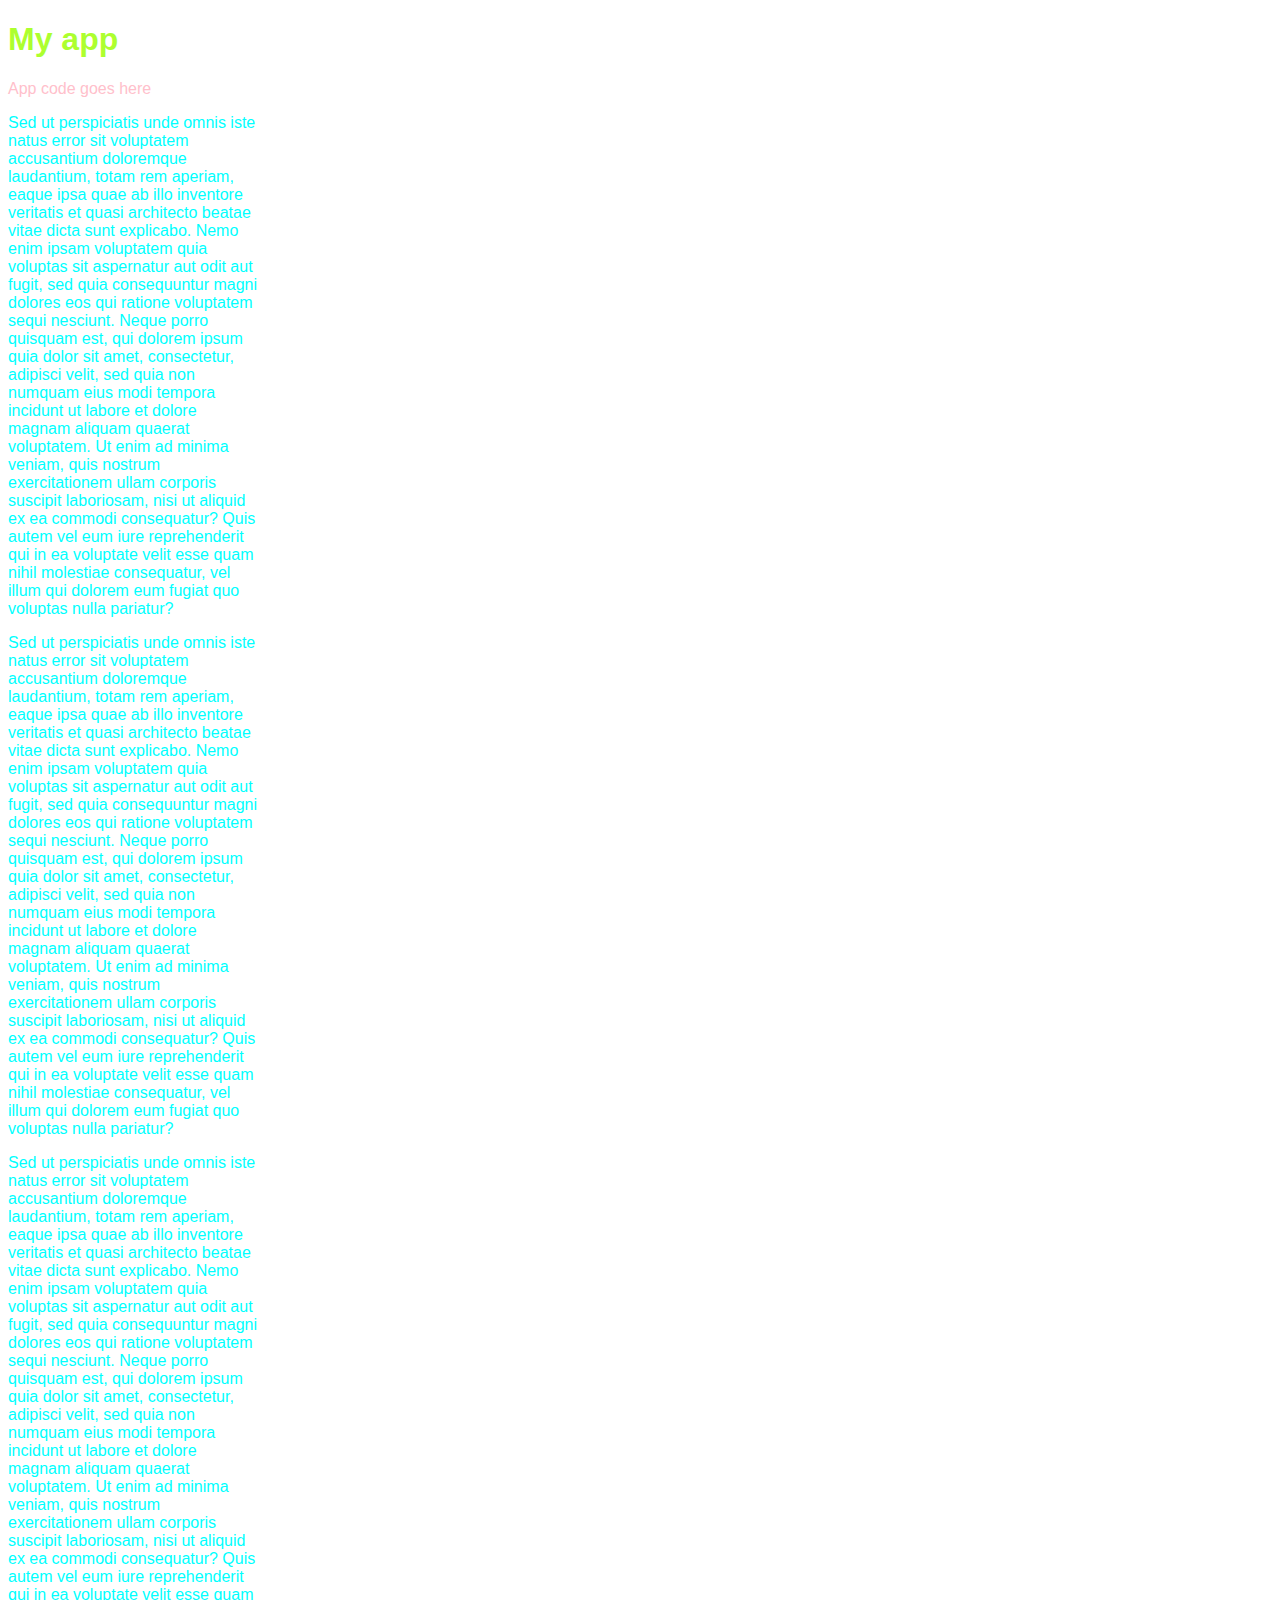
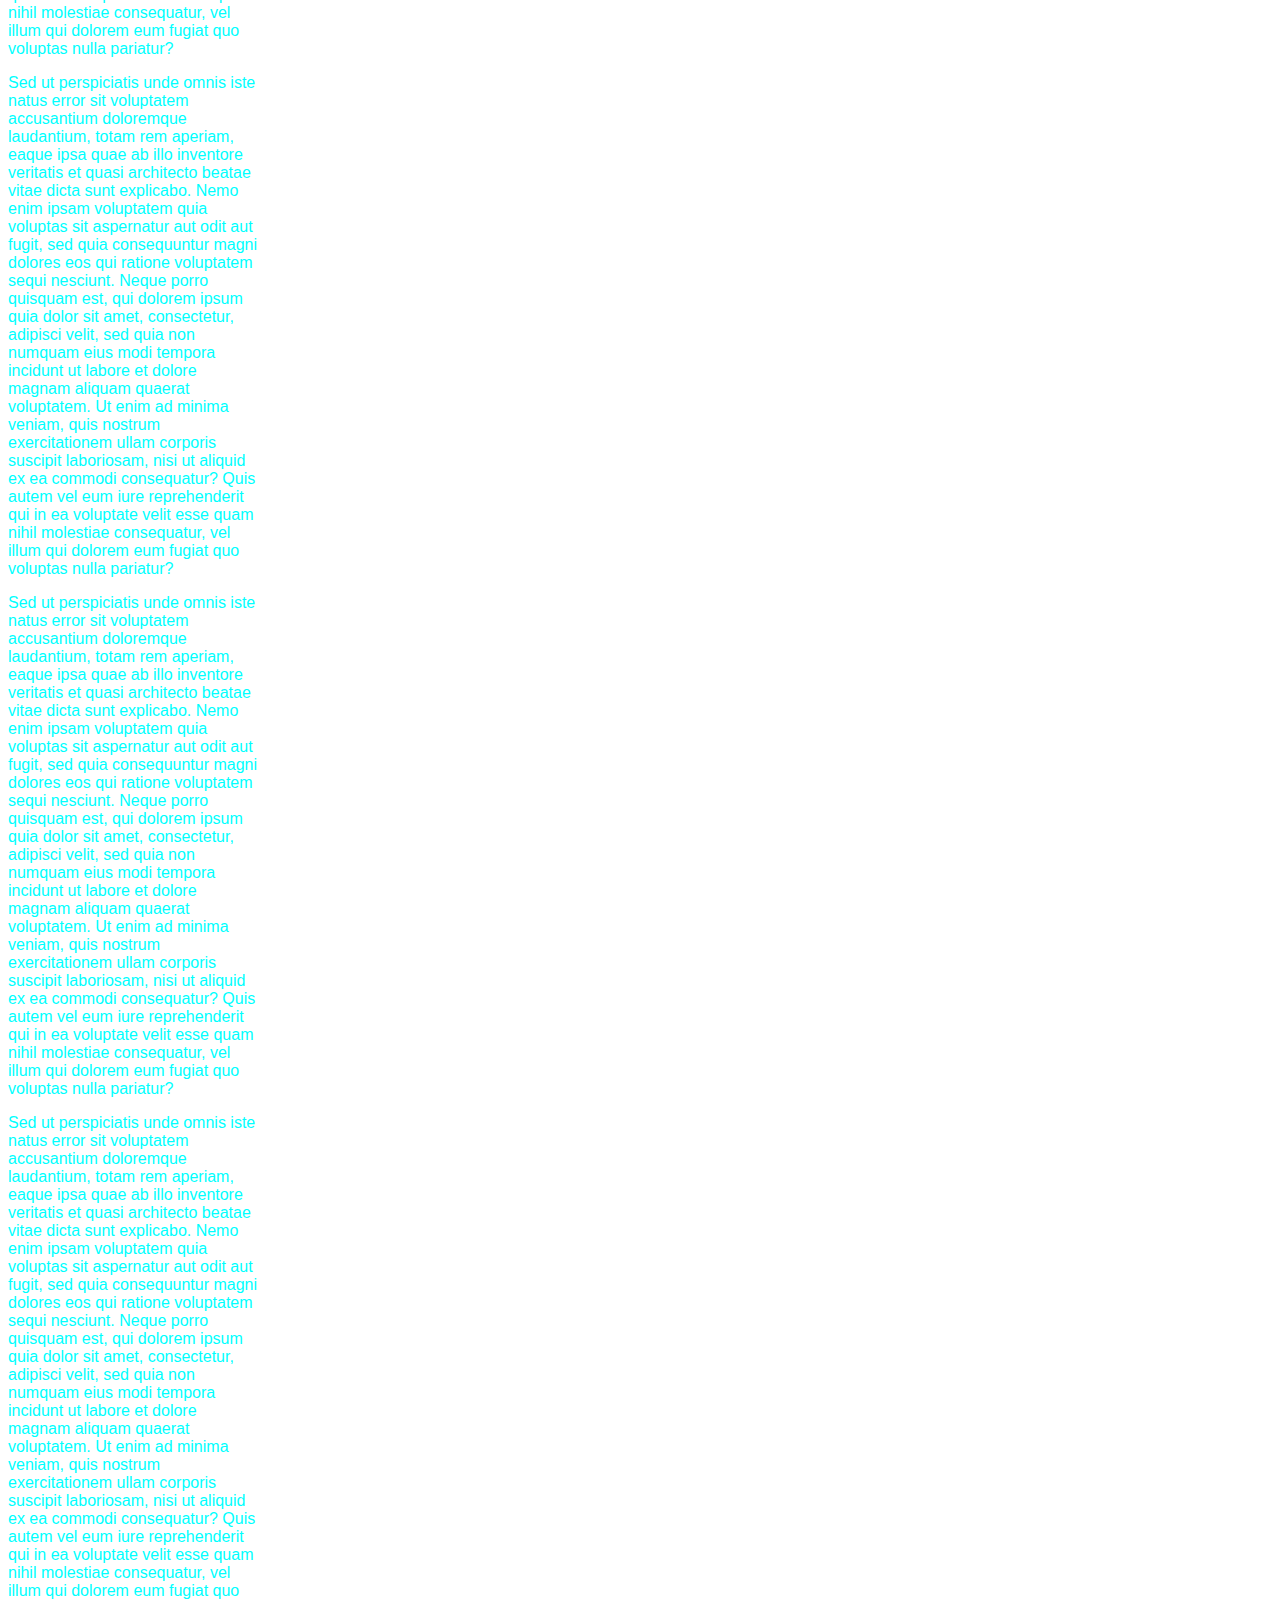
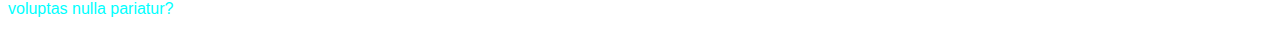
==== index.html @ cd2ddd51 "canvas is fixed" ====
<!DOCTYPE html>
<html lang="en-CA">
<head>
    <meta charset="utf-8">
    <meta name="author" content="">
    <meta name="keywords" content="HTML, css, JavaScript">
    <meta name="description" content="">
    <meta name="viewport" content="width=device-width, initial-scale=1.0">
    <title>My App</title>
    <link rel="icon" type="image/x-icon" href="/images/favicon.ico">
    <link rel="stylesheet" href="css/styles.css">
    <!-- This is a comment, scripts to load are included in the header -->
</head>
<body>

<h1 style="color:greenyellow">My app</h1>
<p style="color:pink">App code goes here</p>
<p style="width:20%;color:cyan">Sed ut perspiciatis unde omnis iste natus error sit voluptatem accusantium doloremque laudantium, totam rem aperiam, eaque ipsa quae ab illo inventore veritatis et quasi architecto beatae vitae dicta sunt explicabo. Nemo enim ipsam voluptatem quia voluptas sit aspernatur aut odit aut fugit, sed quia consequuntur magni dolores eos qui ratione voluptatem sequi nesciunt. Neque porro quisquam est, qui dolorem ipsum quia dolor sit amet, consectetur, adipisci velit, sed quia non numquam eius modi tempora incidunt ut labore et dolore magnam aliquam quaerat voluptatem. Ut enim ad minima veniam, quis nostrum exercitationem ullam corporis suscipit laboriosam, nisi ut aliquid ex ea commodi consequatur? Quis autem vel eum iure reprehenderit qui in ea voluptate velit esse quam nihil molestiae consequatur, vel illum qui dolorem eum fugiat quo voluptas nulla pariatur?</p>
<p style="width:20%;color:cyan">Sed ut perspiciatis unde omnis iste natus error sit voluptatem accusantium doloremque laudantium, totam rem aperiam, eaque ipsa quae ab illo inventore veritatis et quasi architecto beatae vitae dicta sunt explicabo. Nemo enim ipsam voluptatem quia voluptas sit aspernatur aut odit aut fugit, sed quia consequuntur magni dolores eos qui ratione voluptatem sequi nesciunt. Neque porro quisquam est, qui dolorem ipsum quia dolor sit amet, consectetur, adipisci velit, sed quia non numquam eius modi tempora incidunt ut labore et dolore magnam aliquam quaerat voluptatem. Ut enim ad minima veniam, quis nostrum exercitationem ullam corporis suscipit laboriosam, nisi ut aliquid ex ea commodi consequatur? Quis autem vel eum iure reprehenderit qui in ea voluptate velit esse quam nihil molestiae consequatur, vel illum qui dolorem eum fugiat quo voluptas nulla pariatur?</p>
<p style="width:20%;color:cyan">Sed ut perspiciatis unde omnis iste natus error sit voluptatem accusantium doloremque laudantium, totam rem aperiam, eaque ipsa quae ab illo inventore veritatis et quasi architecto beatae vitae dicta sunt explicabo. Nemo enim ipsam voluptatem quia voluptas sit aspernatur aut odit aut fugit, sed quia consequuntur magni dolores eos qui ratione voluptatem sequi nesciunt. Neque porro quisquam est, qui dolorem ipsum quia dolor sit amet, consectetur, adipisci velit, sed quia non numquam eius modi tempora incidunt ut labore et dolore magnam aliquam quaerat voluptatem. Ut enim ad minima veniam, quis nostrum exercitationem ullam corporis suscipit laboriosam, nisi ut aliquid ex ea commodi consequatur? Quis autem vel eum iure reprehenderit qui in ea voluptate velit esse quam nihil molestiae consequatur, vel illum qui dolorem eum fugiat quo voluptas nulla pariatur?</p>
<p style="width:20%;color:cyan">Sed ut perspiciatis unde omnis iste natus error sit voluptatem accusantium doloremque laudantium, totam rem aperiam, eaque ipsa quae ab illo inventore veritatis et quasi architecto beatae vitae dicta sunt explicabo. Nemo enim ipsam voluptatem quia voluptas sit aspernatur aut odit aut fugit, sed quia consequuntur magni dolores eos qui ratione voluptatem sequi nesciunt. Neque porro quisquam est, qui dolorem ipsum quia dolor sit amet, consectetur, adipisci velit, sed quia non numquam eius modi tempora incidunt ut labore et dolore magnam aliquam quaerat voluptatem. Ut enim ad minima veniam, quis nostrum exercitationem ullam corporis suscipit laboriosam, nisi ut aliquid ex ea commodi consequatur? Quis autem vel eum iure reprehenderit qui in ea voluptate velit esse quam nihil molestiae consequatur, vel illum qui dolorem eum fugiat quo voluptas nulla pariatur?</p>
<p style="width:20%;color:cyan">Sed ut perspiciatis unde omnis iste natus error sit voluptatem accusantium doloremque laudantium, totam rem aperiam, eaque ipsa quae ab illo inventore veritatis et quasi architecto beatae vitae dicta sunt explicabo. Nemo enim ipsam voluptatem quia voluptas sit aspernatur aut odit aut fugit, sed quia consequuntur magni dolores eos qui ratione voluptatem sequi nesciunt. Neque porro quisquam est, qui dolorem ipsum quia dolor sit amet, consectetur, adipisci velit, sed quia non numquam eius modi tempora incidunt ut labore et dolore magnam aliquam quaerat voluptatem. Ut enim ad minima veniam, quis nostrum exercitationem ullam corporis suscipit laboriosam, nisi ut aliquid ex ea commodi consequatur? Quis autem vel eum iure reprehenderit qui in ea voluptate velit esse quam nihil molestiae consequatur, vel illum qui dolorem eum fugiat quo voluptas nulla pariatur?</p>
<p style="width:20%;color:cyan">Sed ut perspiciatis unde omnis iste natus error sit voluptatem accusantium doloremque laudantium, totam rem aperiam, eaque ipsa quae ab illo inventore veritatis et quasi architecto beatae vitae dicta sunt explicabo. Nemo enim ipsam voluptatem quia voluptas sit aspernatur aut odit aut fugit, sed quia consequuntur magni dolores eos qui ratione voluptatem sequi nesciunt. Neque porro quisquam est, qui dolorem ipsum quia dolor sit amet, consectetur, adipisci velit, sed quia non numquam eius modi tempora incidunt ut labore et dolore magnam aliquam quaerat voluptatem. Ut enim ad minima veniam, quis nostrum exercitationem ullam corporis suscipit laboriosam, nisi ut aliquid ex ea commodi consequatur? Quis autem vel eum iure reprehenderit qui in ea voluptate velit esse quam nihil molestiae consequatur, vel illum qui dolorem eum fugiat quo voluptas nulla pariatur?</p>



<script src="node_modules/three/build/three.js"></script>
<script src="node_modules/three/examples/js/loaders/GLTFLoader.js"></script>
<script src="node_modules/three/examples/js/controls/FirstPersonControls.js"></script>
<script src="js/app.js"></script>
</body>
</html>
---- css/styles.css ----
body {
    font-family: Arial, Helvetica, sans-serif;
}
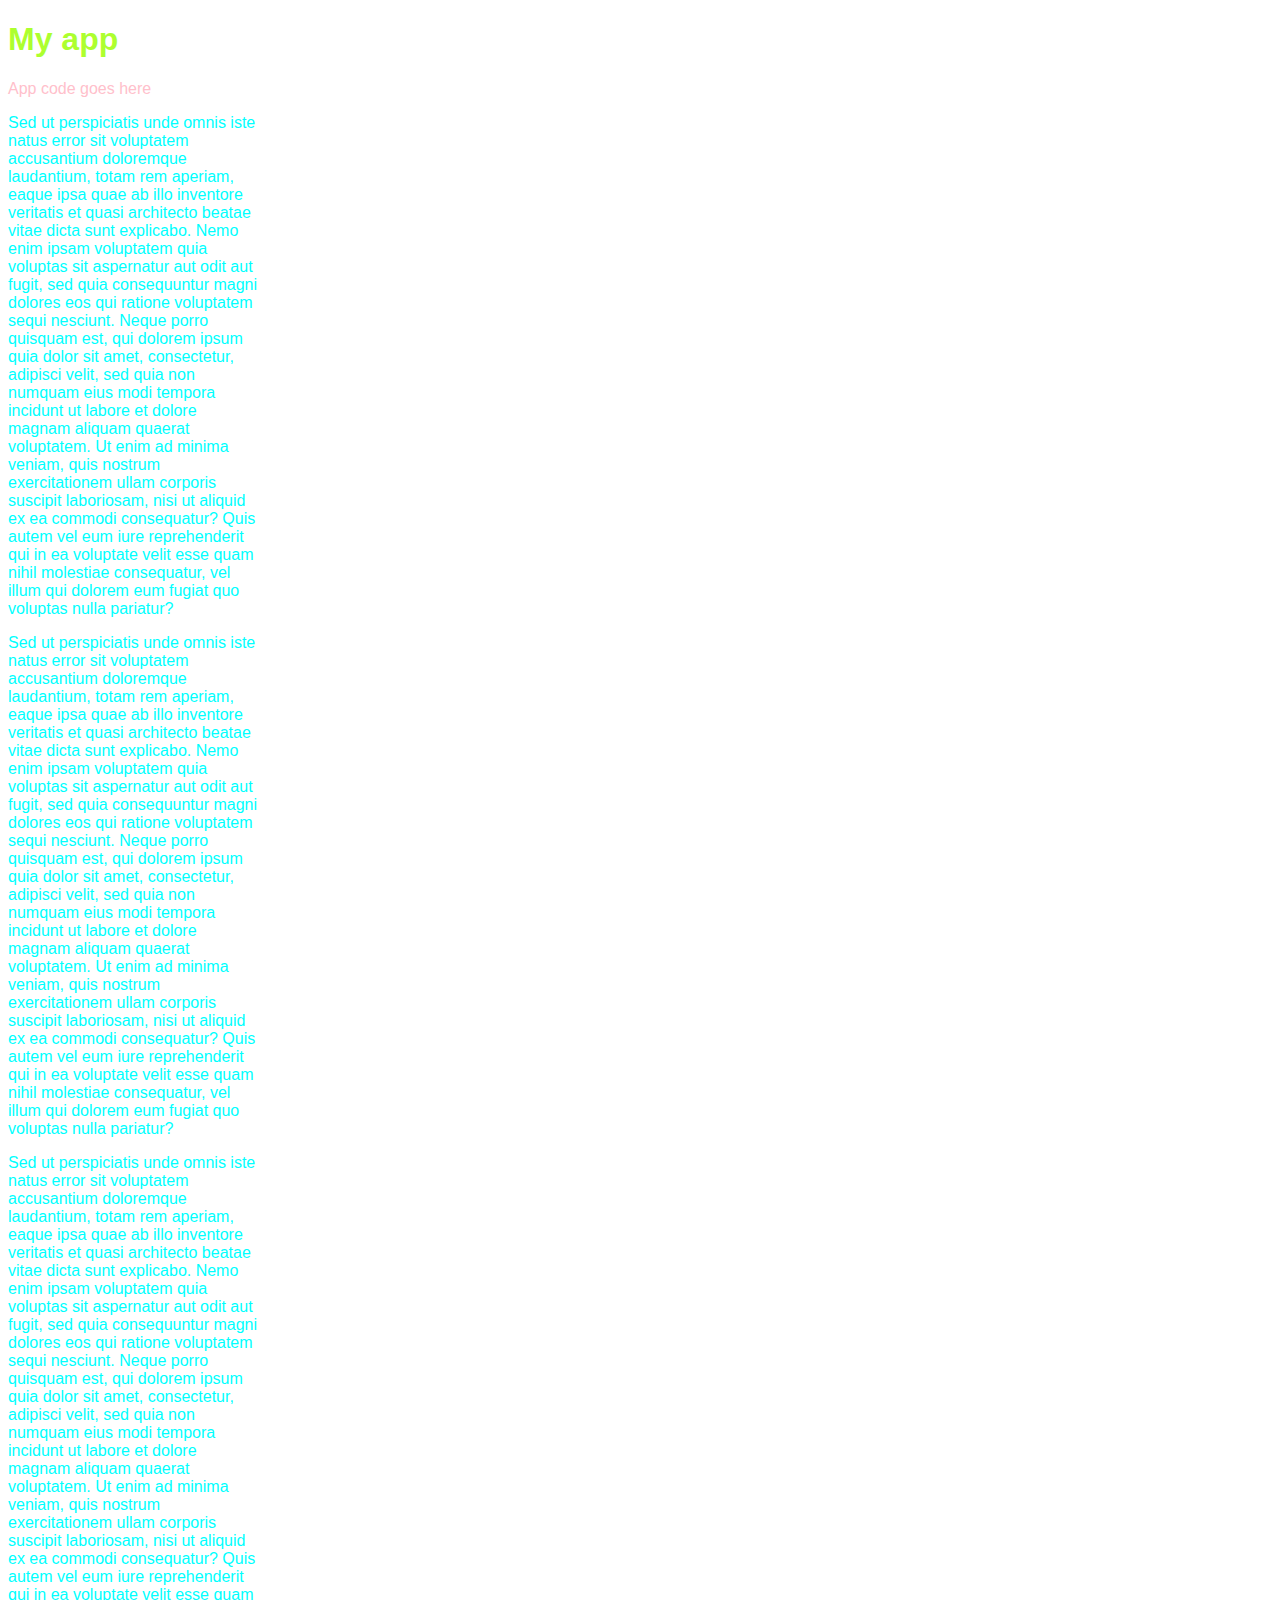
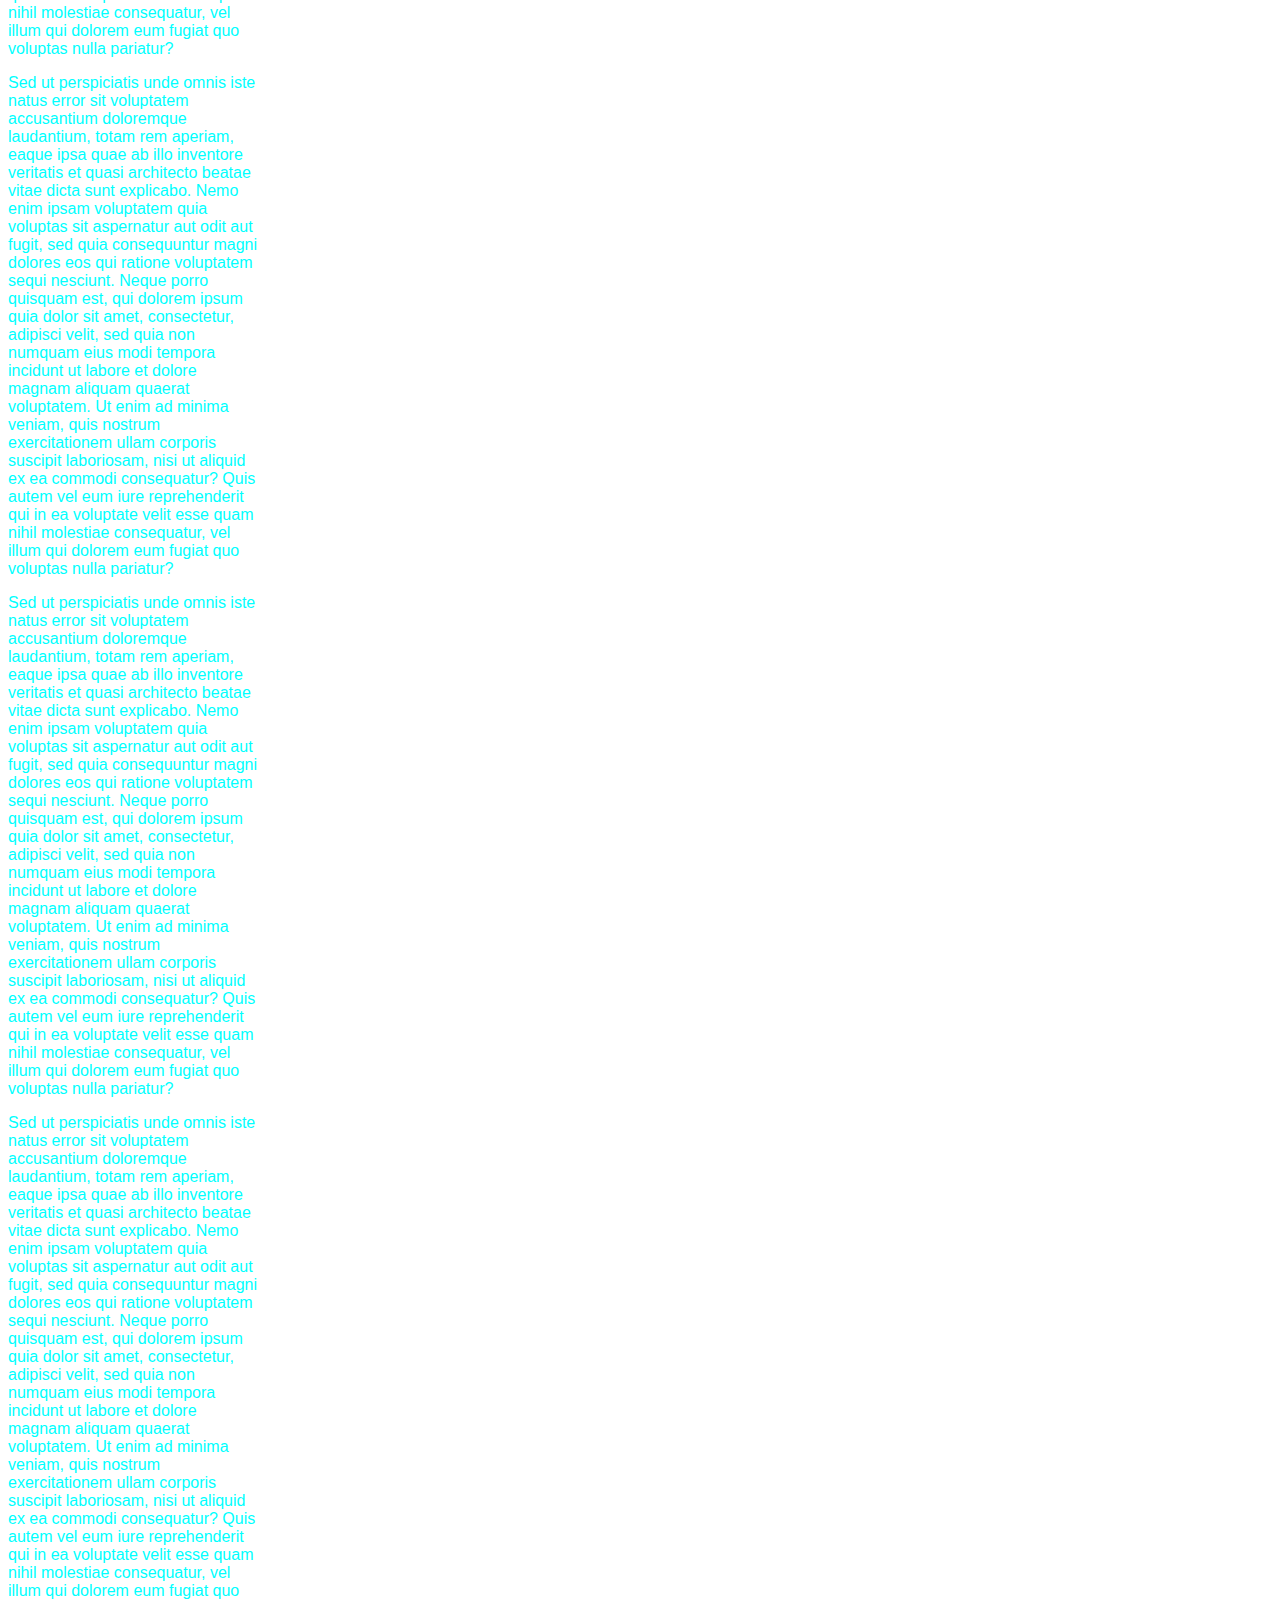
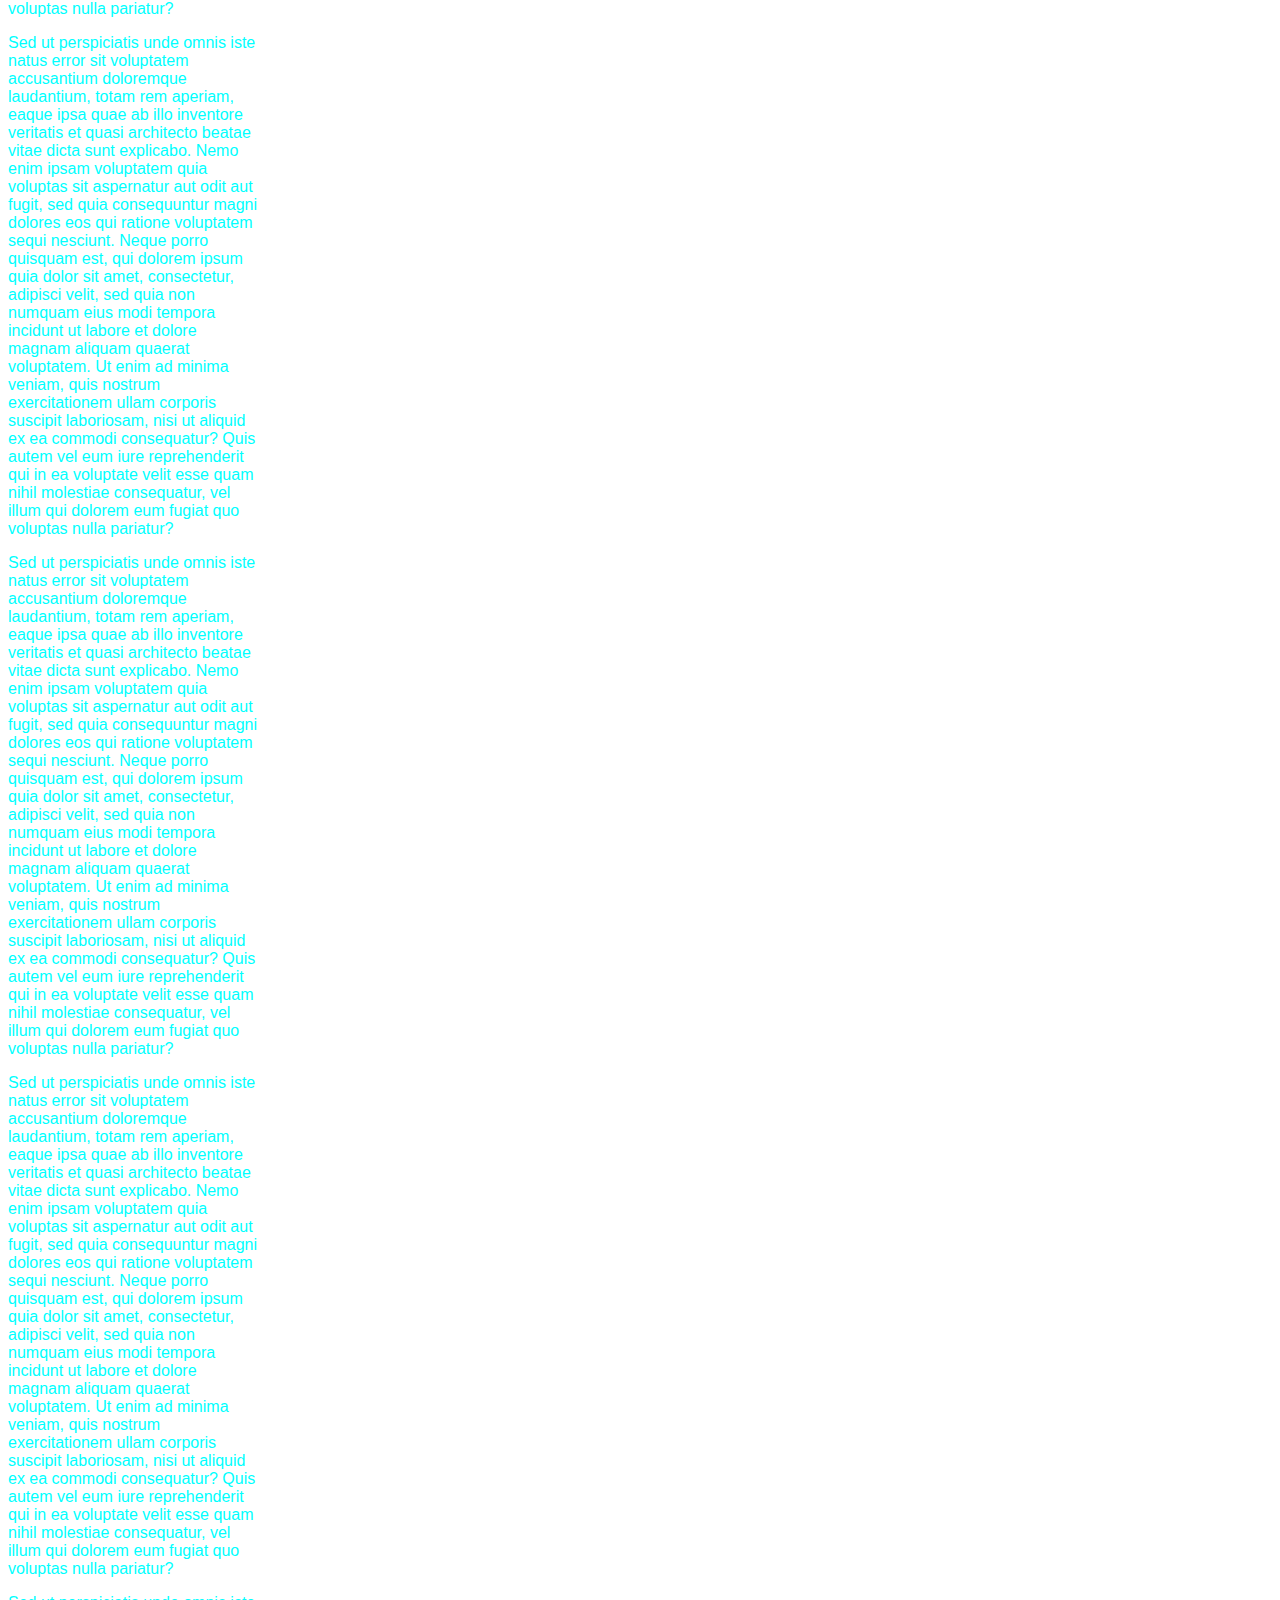
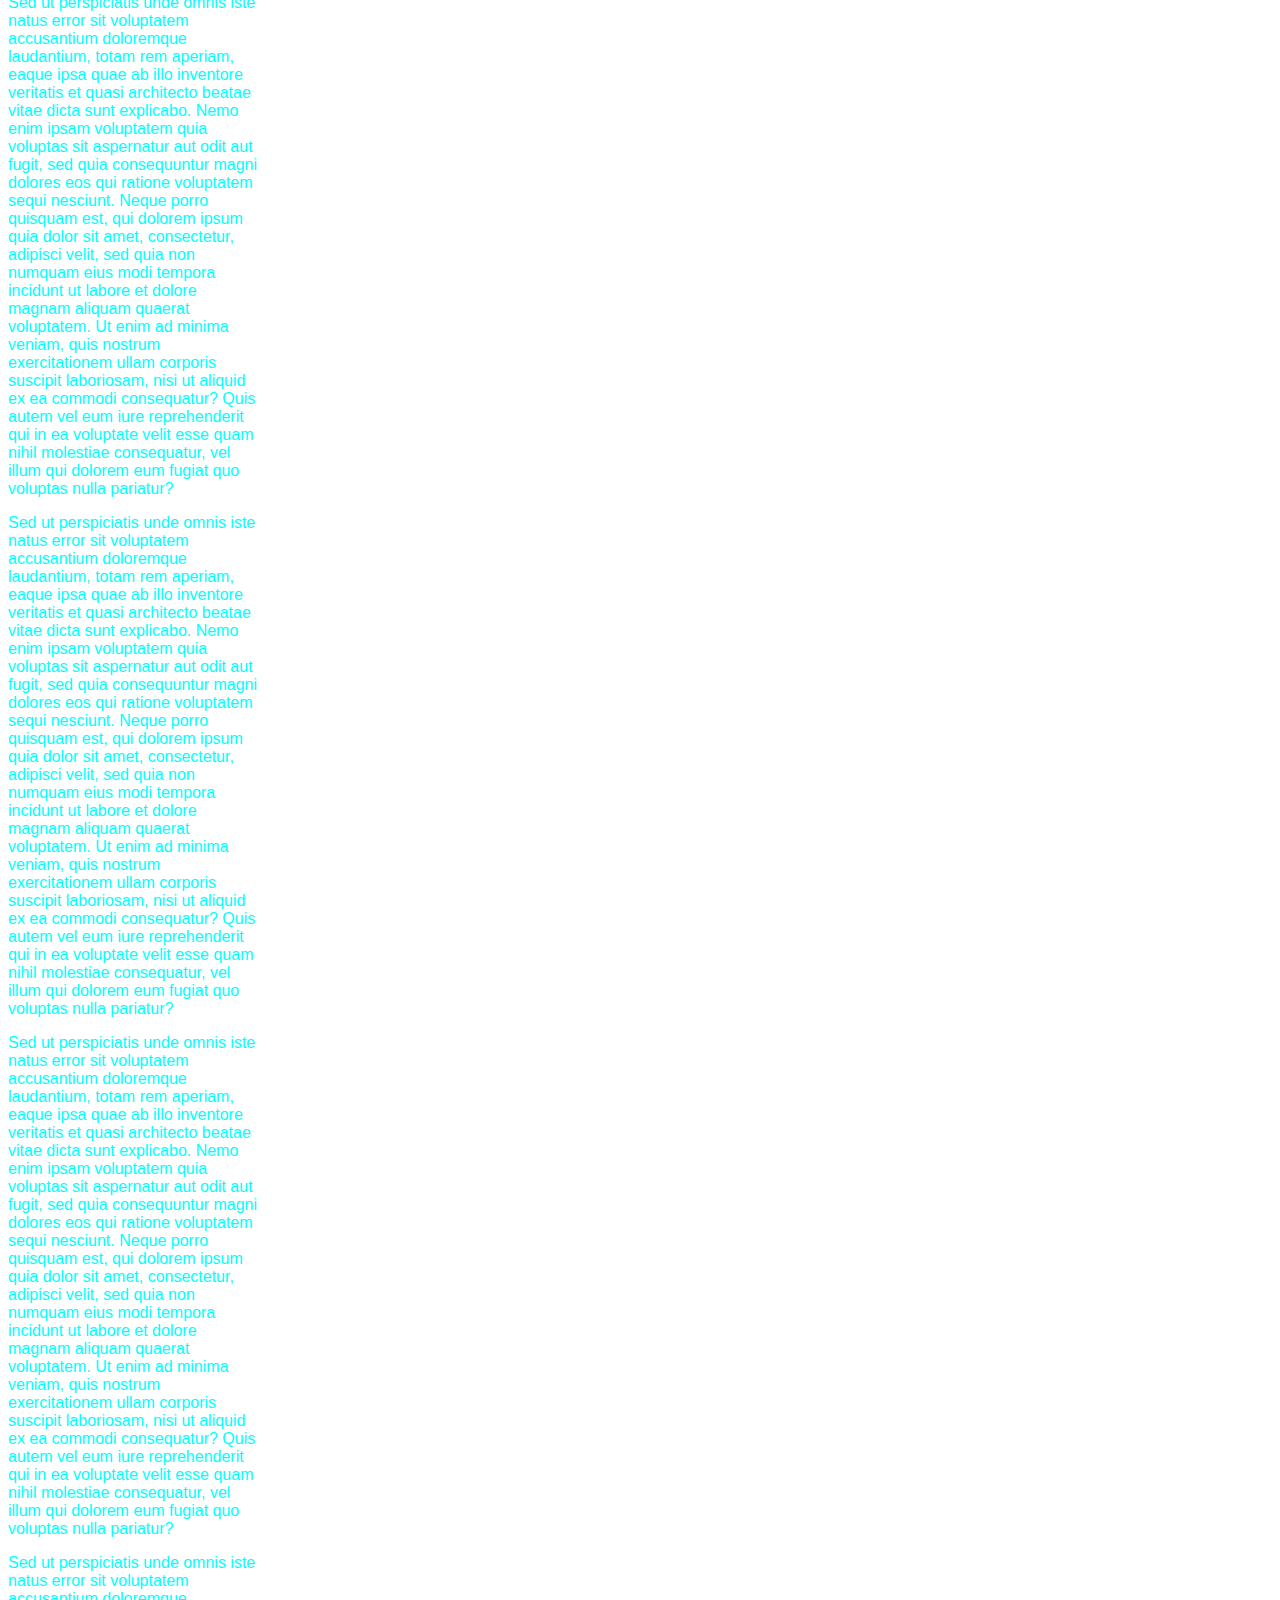
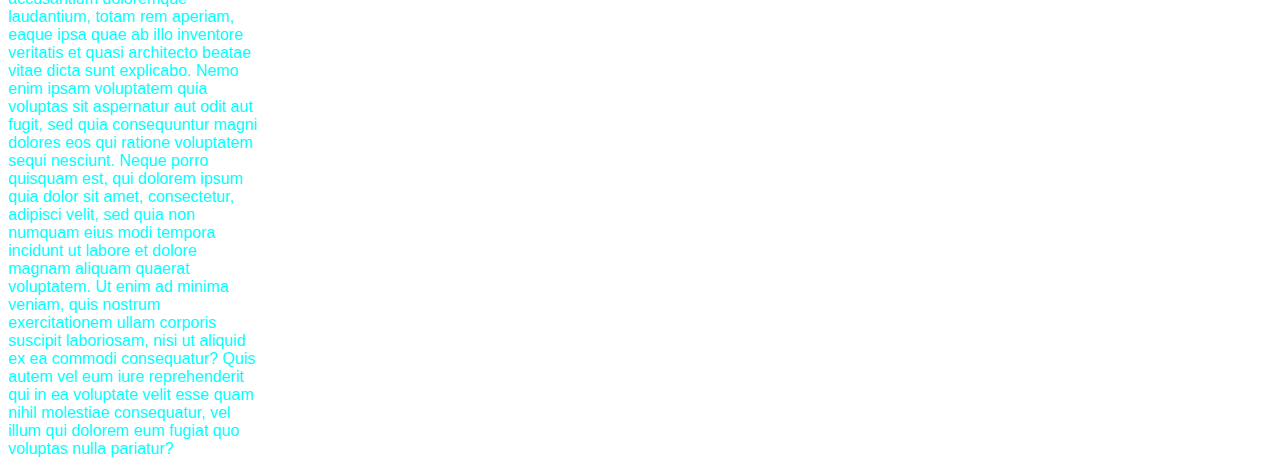
==== commit c718087b: "added non working code for camera scroll" ====
--- a/index.html
+++ b/index.html
@@ -20,8 +20,14 @@
 <p style="width:20%;color:cyan">Sed ut perspiciatis unde omnis iste natus error sit voluptatem accusantium doloremque laudantium, totam rem aperiam, eaque ipsa quae ab illo inventore veritatis et quasi architecto beatae vitae dicta sunt explicabo. Nemo enim ipsam voluptatem quia voluptas sit aspernatur aut odit aut fugit, sed quia consequuntur magni dolores eos qui ratione voluptatem sequi nesciunt. Neque porro quisquam est, qui dolorem ipsum quia dolor sit amet, consectetur, adipisci velit, sed quia non numquam eius modi tempora incidunt ut labore et dolore magnam aliquam quaerat voluptatem. Ut enim ad minima veniam, quis nostrum exercitationem ullam corporis suscipit laboriosam, nisi ut aliquid ex ea commodi consequatur? Quis autem vel eum iure reprehenderit qui in ea voluptate velit esse quam nihil molestiae consequatur, vel illum qui dolorem eum fugiat quo voluptas nulla pariatur?</p>
 <p style="width:20%;color:cyan">Sed ut perspiciatis unde omnis iste natus error sit voluptatem accusantium doloremque laudantium, totam rem aperiam, eaque ipsa quae ab illo inventore veritatis et quasi architecto beatae vitae dicta sunt explicabo. Nemo enim ipsam voluptatem quia voluptas sit aspernatur aut odit aut fugit, sed quia consequuntur magni dolores eos qui ratione voluptatem sequi nesciunt. Neque porro quisquam est, qui dolorem ipsum quia dolor sit amet, consectetur, adipisci velit, sed quia non numquam eius modi tempora incidunt ut labore et dolore magnam aliquam quaerat voluptatem. Ut enim ad minima veniam, quis nostrum exercitationem ullam corporis suscipit laboriosam, nisi ut aliquid ex ea commodi consequatur? Quis autem vel eum iure reprehenderit qui in ea voluptate velit esse quam nihil molestiae consequatur, vel illum qui dolorem eum fugiat quo voluptas nulla pariatur?</p>
 <p style="width:20%;color:cyan">Sed ut perspiciatis unde omnis iste natus error sit voluptatem accusantium doloremque laudantium, totam rem aperiam, eaque ipsa quae ab illo inventore veritatis et quasi architecto beatae vitae dicta sunt explicabo. Nemo enim ipsam voluptatem quia voluptas sit aspernatur aut odit aut fugit, sed quia consequuntur magni dolores eos qui ratione voluptatem sequi nesciunt. Neque porro quisquam est, qui dolorem ipsum quia dolor sit amet, consectetur, adipisci velit, sed quia non numquam eius modi tempora incidunt ut labore et dolore magnam aliquam quaerat voluptatem. Ut enim ad minima veniam, quis nostrum exercitationem ullam corporis suscipit laboriosam, nisi ut aliquid ex ea commodi consequatur? Quis autem vel eum iure reprehenderit qui in ea voluptate velit esse quam nihil molestiae consequatur, vel illum qui dolorem eum fugiat quo voluptas nulla pariatur?</p>
-<p style="width:20%;color:cyan">Sed ut perspiciatis unde omnis iste natus error sit voluptatem accusantium doloremque laudantium, totam rem aperiam, eaque ipsa quae ab illo inventore veritatis et quasi architecto beatae vitae dicta sunt explicabo. Nemo enim ipsam voluptatem quia voluptas sit aspernatur aut odit aut fugit, sed quia consequuntur magni dolores eos qui ratione voluptatem sequi nesciunt. Neque porro quisquam est, qui dolorem ipsum quia dolor sit amet, consectetur, adipisci velit, sed quia non numquam eius modi tempora incidunt ut labore et dolore magnam aliquam quaerat voluptatem. Ut enim ad minima veniam, quis nostrum exercitationem ullam corporis suscipit laboriosam, nisi ut aliquid ex ea commodi consequatur? Quis autem vel eum iure reprehenderit qui in ea voluptate velit esse quam nihil molestiae consequatur, vel illum qui dolorem eum fugiat quo voluptas nulla pariatur?</p>
-
+<p style="width:20%;color:cyan">Sed ut perspiciatis unde omnis iste natus error sit voluptatem accusantium doloremque laudantium, totam rem aperiam, eaque ipsa quae ab illo inventore veritatis et quasi architecto beatae vitae dicta sunt explicabo. Nemo enim ipsam voluptatem quia voluptas sit aspernatur aut odit aut fugit, sed quia consequuntur magni dolores eos qui ratione voluptatem sequi nesciunt. Neque porro quisquam est, qui dolorem ipsum quia dolor sit amet, consectetur, adipisci velit, sed quia non numquam eius modi tempora incidunt ut labore et dolore magnam aliquam quaerat voluptatem. Ut enim ad minima veniam, quis nostrum exercitationem ullam corporis suscipit laboriosam, nisi ut aliquid ex ea commodi consequatur? Quis autem vel eum iure reprehenderit qui in ea voluptate velit esse quam nihil molestiae consequatur, vel illum qui dolorem eum fugiat quo voluptas nulla pariatur?</p> 
+<p style="width:20%;color:cyan">Sed ut perspiciatis unde omnis iste natus error sit voluptatem accusantium doloremque laudantium, totam rem aperiam, eaque ipsa quae ab illo inventore veritatis et quasi architecto beatae vitae dicta sunt explicabo. Nemo enim ipsam voluptatem quia voluptas sit aspernatur aut odit aut fugit, sed quia consequuntur magni dolores eos qui ratione voluptatem sequi nesciunt. Neque porro quisquam est, qui dolorem ipsum quia dolor sit amet, consectetur, adipisci velit, sed quia non numquam eius modi tempora incidunt ut labore et dolore magnam aliquam quaerat voluptatem. Ut enim ad minima veniam, quis nostrum exercitationem ullam corporis suscipit laboriosam, nisi ut aliquid ex ea commodi consequatur? Quis autem vel eum iure reprehenderit qui in ea voluptate velit esse quam nihil molestiae consequatur, vel illum qui dolorem eum fugiat quo voluptas nulla pariatur?</p> 
+<p style="width:20%;color:cyan">Sed ut perspiciatis unde omnis iste natus error sit voluptatem accusantium doloremque laudantium, totam rem aperiam, eaque ipsa quae ab illo inventore veritatis et quasi architecto beatae vitae dicta sunt explicabo. Nemo enim ipsam voluptatem quia voluptas sit aspernatur aut odit aut fugit, sed quia consequuntur magni dolores eos qui ratione voluptatem sequi nesciunt. Neque porro quisquam est, qui dolorem ipsum quia dolor sit amet, consectetur, adipisci velit, sed quia non numquam eius modi tempora incidunt ut labore et dolore magnam aliquam quaerat voluptatem. Ut enim ad minima veniam, quis nostrum exercitationem ullam corporis suscipit laboriosam, nisi ut aliquid ex ea commodi consequatur? Quis autem vel eum iure reprehenderit qui in ea voluptate velit esse quam nihil molestiae consequatur, vel illum qui dolorem eum fugiat quo voluptas nulla pariatur?</p> 
+<p style="width:20%;color:cyan">Sed ut perspiciatis unde omnis iste natus error sit voluptatem accusantium doloremque laudantium, totam rem aperiam, eaque ipsa quae ab illo inventore veritatis et quasi architecto beatae vitae dicta sunt explicabo. Nemo enim ipsam voluptatem quia voluptas sit aspernatur aut odit aut fugit, sed quia consequuntur magni dolores eos qui ratione voluptatem sequi nesciunt. Neque porro quisquam est, qui dolorem ipsum quia dolor sit amet, consectetur, adipisci velit, sed quia non numquam eius modi tempora incidunt ut labore et dolore magnam aliquam quaerat voluptatem. Ut enim ad minima veniam, quis nostrum exercitationem ullam corporis suscipit laboriosam, nisi ut aliquid ex ea commodi consequatur? Quis autem vel eum iure reprehenderit qui in ea voluptate velit esse quam nihil molestiae consequatur, vel illum qui dolorem eum fugiat quo voluptas nulla pariatur?</p> 
+<p style="width:20%;color:cyan">Sed ut perspiciatis unde omnis iste natus error sit voluptatem accusantium doloremque laudantium, totam rem aperiam, eaque ipsa quae ab illo inventore veritatis et quasi architecto beatae vitae dicta sunt explicabo. Nemo enim ipsam voluptatem quia voluptas sit aspernatur aut odit aut fugit, sed quia consequuntur magni dolores eos qui ratione voluptatem sequi nesciunt. Neque porro quisquam est, qui dolorem ipsum quia dolor sit amet, consectetur, adipisci velit, sed quia non numquam eius modi tempora incidunt ut labore et dolore magnam aliquam quaerat voluptatem. Ut enim ad minima veniam, quis nostrum exercitationem ullam corporis suscipit laboriosam, nisi ut aliquid ex ea commodi consequatur? Quis autem vel eum iure reprehenderit qui in ea voluptate velit esse quam nihil molestiae consequatur, vel illum qui dolorem eum fugiat quo voluptas nulla pariatur?</p> 
+<p style="width:20%;color:cyan">Sed ut perspiciatis unde omnis iste natus error sit voluptatem accusantium doloremque laudantium, totam rem aperiam, eaque ipsa quae ab illo inventore veritatis et quasi architecto beatae vitae dicta sunt explicabo. Nemo enim ipsam voluptatem quia voluptas sit aspernatur aut odit aut fugit, sed quia consequuntur magni dolores eos qui ratione voluptatem sequi nesciunt. Neque porro quisquam est, qui dolorem ipsum quia dolor sit amet, consectetur, adipisci velit, sed quia non numquam eius modi tempora incidunt ut labore et dolore magnam aliquam quaerat voluptatem. Ut enim ad minima veniam, quis nostrum exercitationem ullam corporis suscipit laboriosam, nisi ut aliquid ex ea commodi consequatur? Quis autem vel eum iure reprehenderit qui in ea voluptate velit esse quam nihil molestiae consequatur, vel illum qui dolorem eum fugiat quo voluptas nulla pariatur?</p> 
+<p style="width:20%;color:cyan">Sed ut perspiciatis unde omnis iste natus error sit voluptatem accusantium doloremque laudantium, totam rem aperiam, eaque ipsa quae ab illo inventore veritatis et quasi architecto beatae vitae dicta sunt explicabo. Nemo enim ipsam voluptatem quia voluptas sit aspernatur aut odit aut fugit, sed quia consequuntur magni dolores eos qui ratione voluptatem sequi nesciunt. Neque porro quisquam est, qui dolorem ipsum quia dolor sit amet, consectetur, adipisci velit, sed quia non numquam eius modi tempora incidunt ut labore et dolore magnam aliquam quaerat voluptatem. Ut enim ad minima veniam, quis nostrum exercitationem ullam corporis suscipit laboriosam, nisi ut aliquid ex ea commodi consequatur? Quis autem vel eum iure reprehenderit qui in ea voluptate velit esse quam nihil molestiae consequatur, vel illum qui dolorem eum fugiat quo voluptas nulla pariatur?</p> 
+<p style="width:20%;color:cyan">Sed ut perspiciatis unde omnis iste natus error sit voluptatem accusantium doloremque laudantium, totam rem aperiam, eaque ipsa quae ab illo inventore veritatis et quasi architecto beatae vitae dicta sunt explicabo. Nemo enim ipsam voluptatem quia voluptas sit aspernatur aut odit aut fugit, sed quia consequuntur magni dolores eos qui ratione voluptatem sequi nesciunt. Neque porro quisquam est, qui dolorem ipsum quia dolor sit amet, consectetur, adipisci velit, sed quia non numquam eius modi tempora incidunt ut labore et dolore magnam aliquam quaerat voluptatem. Ut enim ad minima veniam, quis nostrum exercitationem ullam corporis suscipit laboriosam, nisi ut aliquid ex ea commodi consequatur? Quis autem vel eum iure reprehenderit qui in ea voluptate velit esse quam nihil molestiae consequatur, vel illum qui dolorem eum fugiat quo voluptas nulla pariatur?</p> 
 
 
 <script src="node_modules/three/build/three.js"></script>
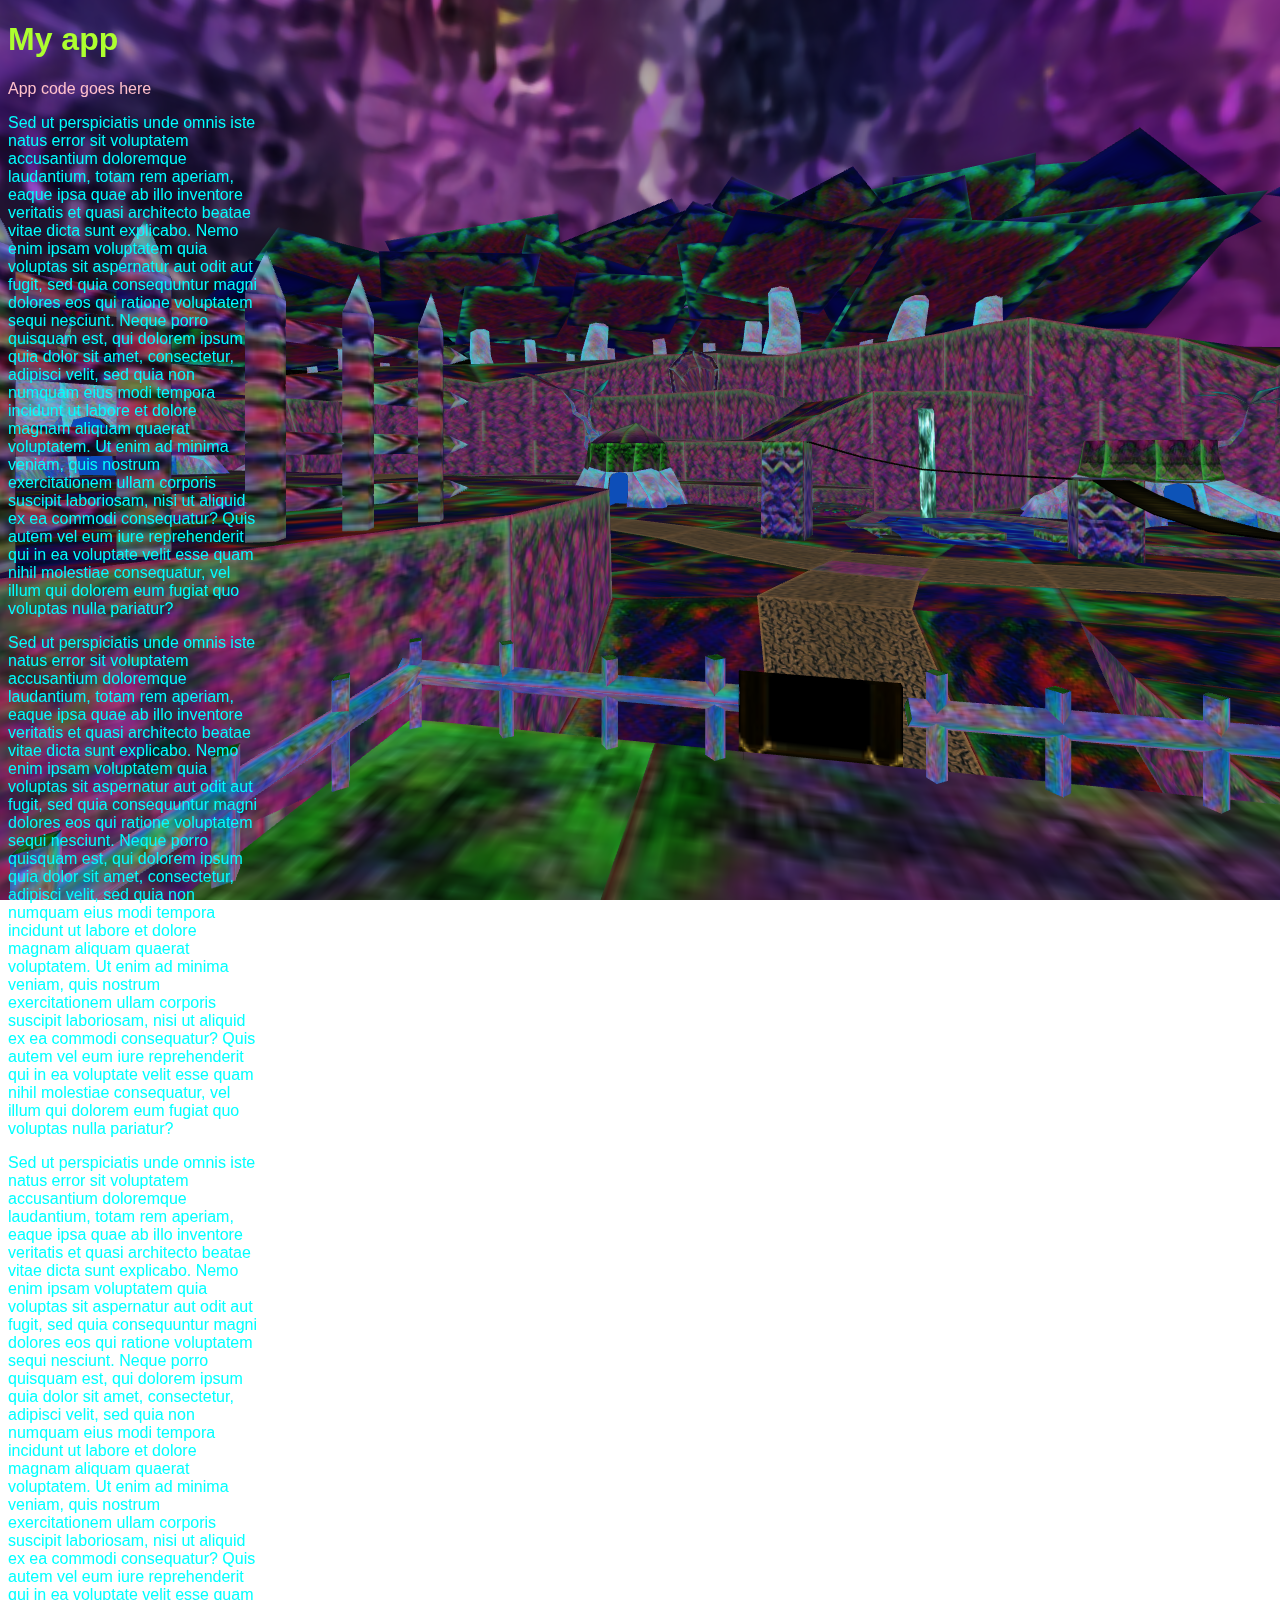
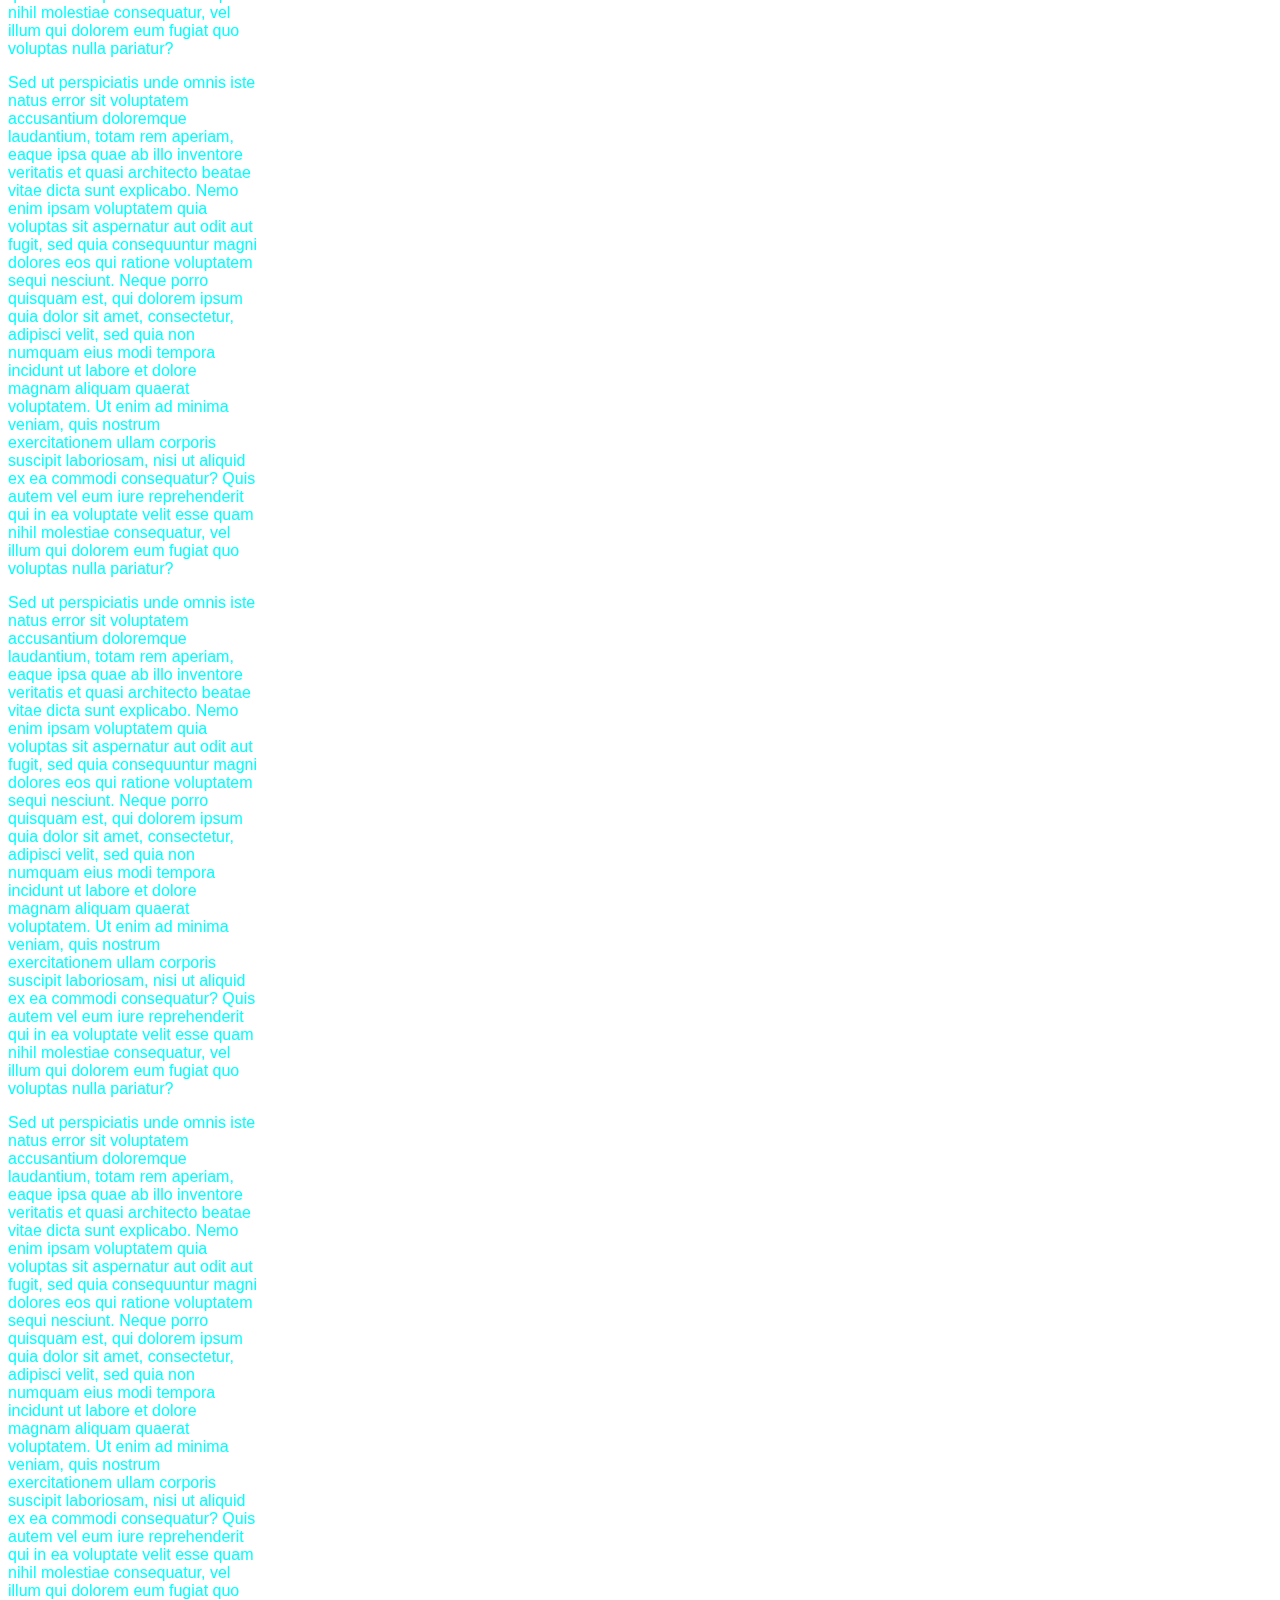
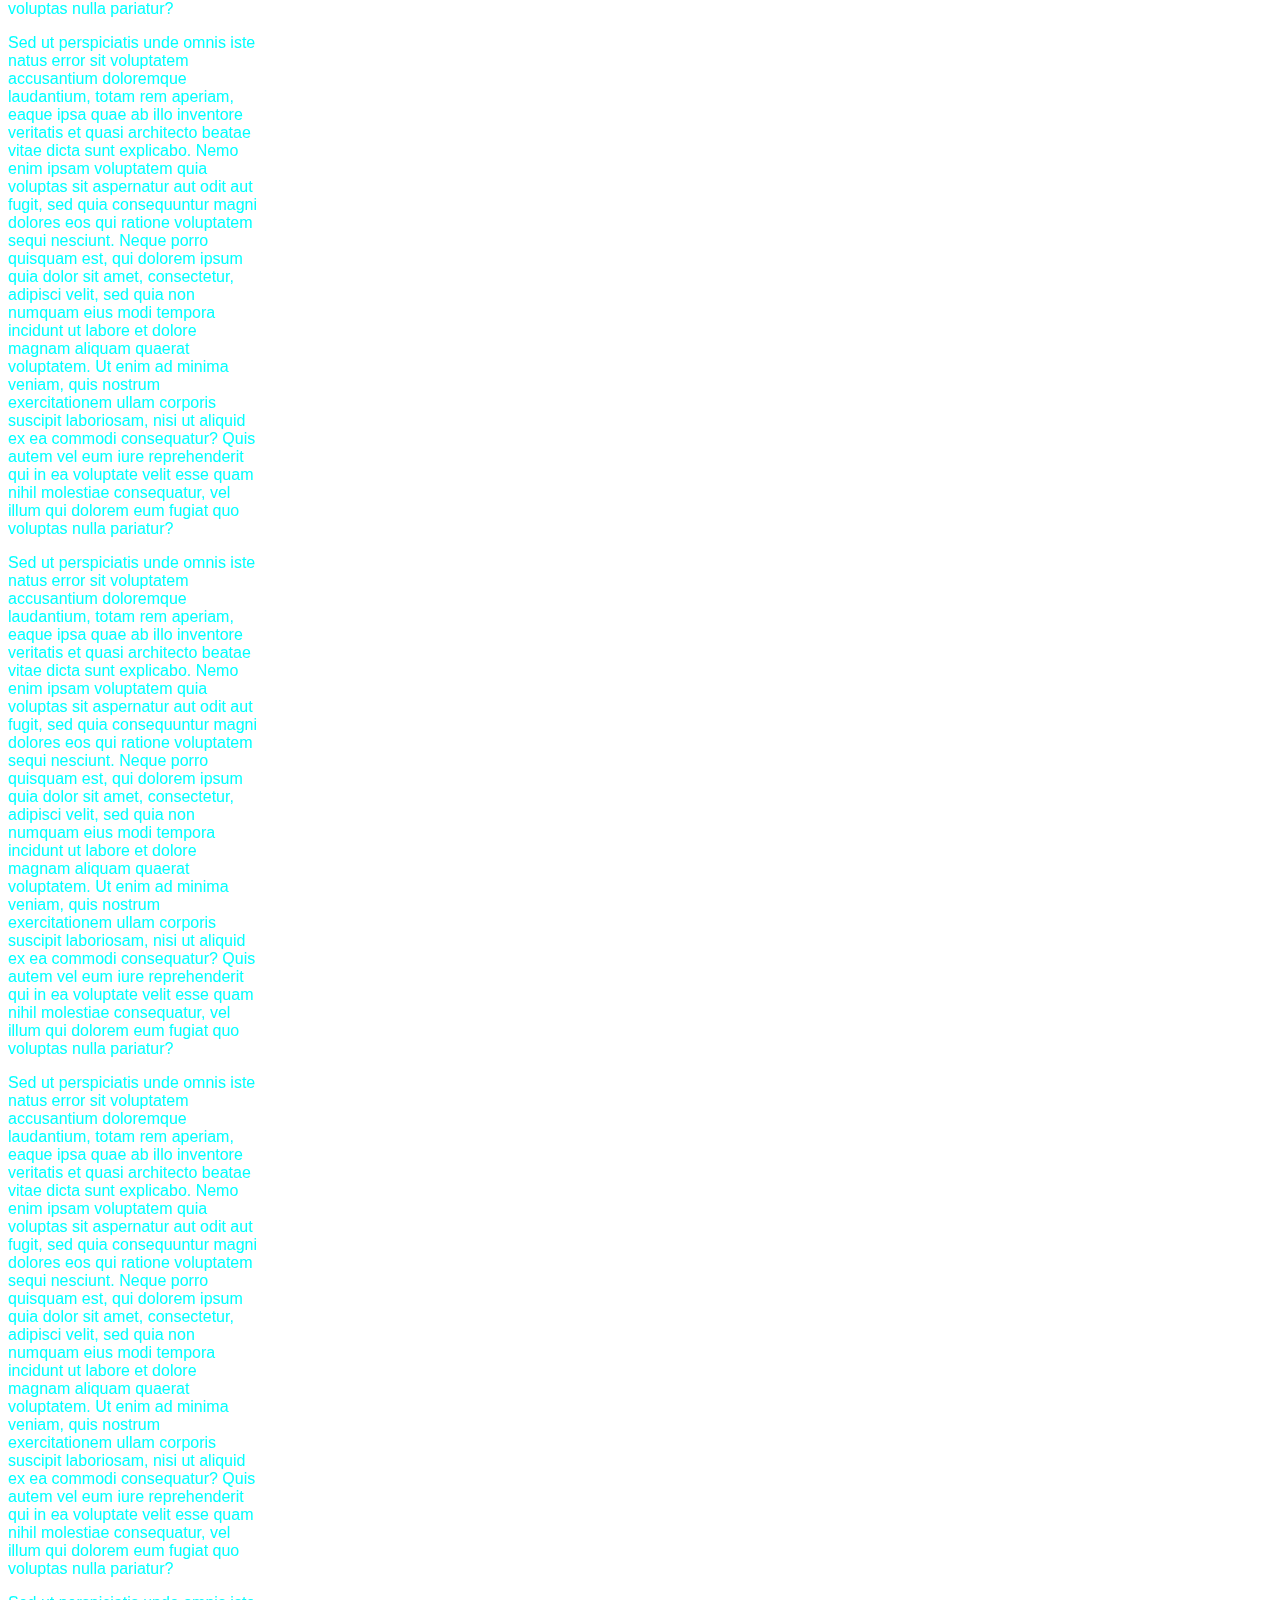
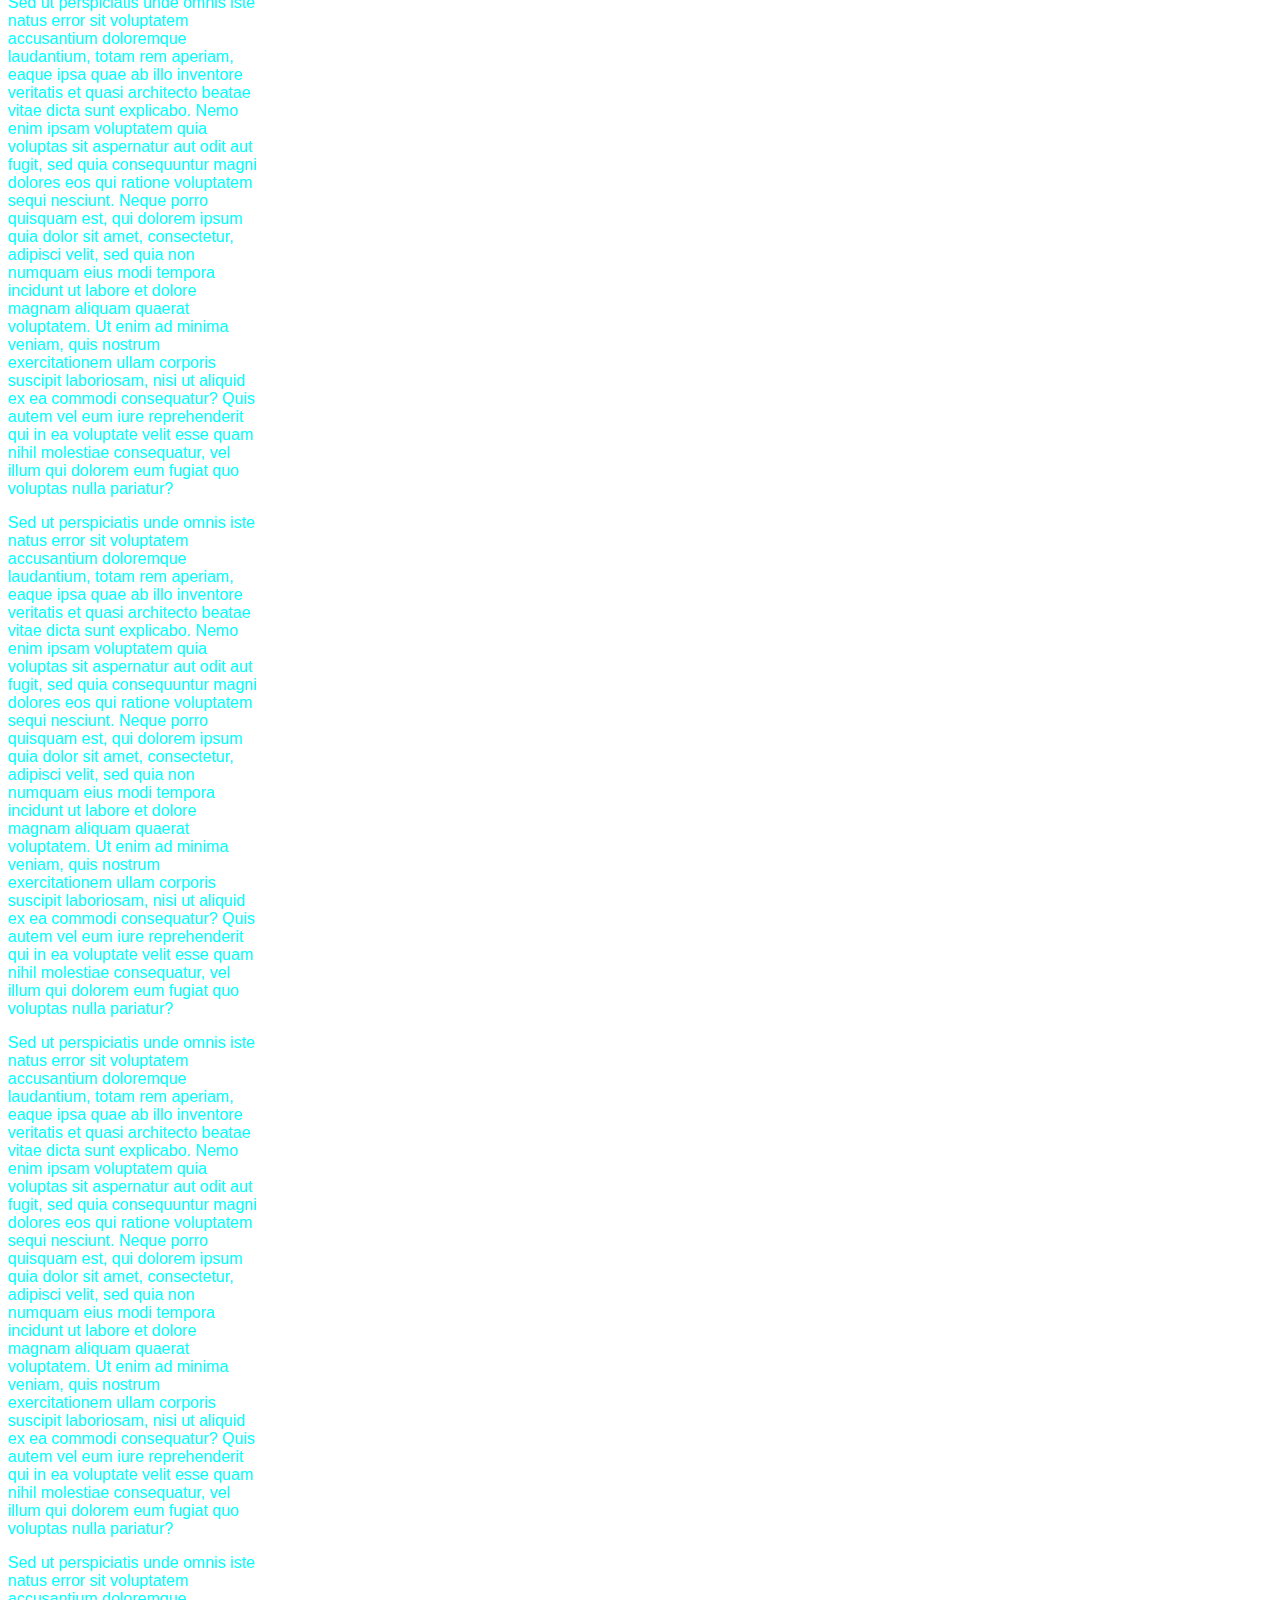
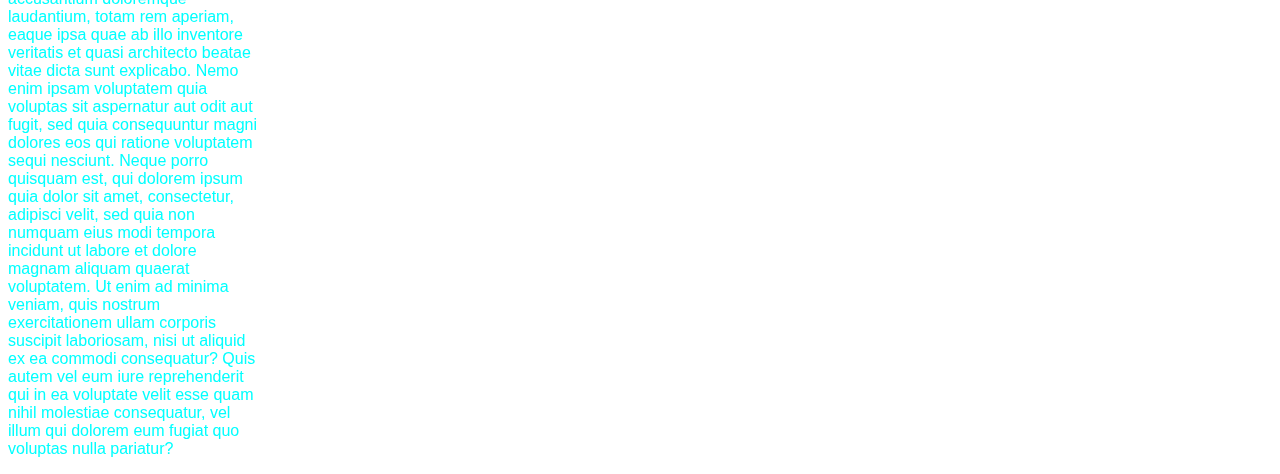
==== commit 8afe1b80: "ready for export" ====
--- a/index.html
+++ b/index.html
@@ -1,15 +1,20 @@
 <!DOCTYPE html>
-<html lang="en-CA">
+<html lang="en">
 <head>
     <meta charset="utf-8">
+    <meta name="viewport" content="width=device-width, initial-scale=1.0">
+
     <meta name="author" content="">
     <meta name="keywords" content="HTML, css, JavaScript">
     <meta name="description" content="">
-    <meta name="viewport" content="width=device-width, initial-scale=1.0">
     <title>My App</title>
+
     <link rel="icon" type="image/x-icon" href="/images/favicon.ico">
     <link rel="stylesheet" href="css/styles.css">
     <!-- This is a comment, scripts to load are included in the header -->
+
+    <!--Bootstrap-->
+    <link href="https://cdn.jsdelivr.net/npm/bootstrap@5.1.3/dist/css/bootstrap.min.css" rel="stylesheet" integrity="sha384-1BmE4kWBq78iYhFldvKuhfTAU6auU8tT94WrHftjDbrCEXSU1oBoqyl2QvZ6jIW3" crossorigin="anonymous">
 </head>
 <body>
 
@@ -30,9 +35,13 @@
 <p style="width:20%;color:cyan">Sed ut perspiciatis unde omnis iste natus error sit voluptatem accusantium doloremque laudantium, totam rem aperiam, eaque ipsa quae ab illo inventore veritatis et quasi architecto beatae vitae dicta sunt explicabo. Nemo enim ipsam voluptatem quia voluptas sit aspernatur aut odit aut fugit, sed quia consequuntur magni dolores eos qui ratione voluptatem sequi nesciunt. Neque porro quisquam est, qui dolorem ipsum quia dolor sit amet, consectetur, adipisci velit, sed quia non numquam eius modi tempora incidunt ut labore et dolore magnam aliquam quaerat voluptatem. Ut enim ad minima veniam, quis nostrum exercitationem ullam corporis suscipit laboriosam, nisi ut aliquid ex ea commodi consequatur? Quis autem vel eum iure reprehenderit qui in ea voluptate velit esse quam nihil molestiae consequatur, vel illum qui dolorem eum fugiat quo voluptas nulla pariatur?</p> 
 
 
-<script src="node_modules/three/build/three.js"></script>
-<script src="node_modules/three/examples/js/loaders/GLTFLoader.js"></script>
-<script src="node_modules/three/examples/js/controls/FirstPersonControls.js"></script>
+<!--Bootstrap-->
+<script src="https://cdn.jsdelivr.net/npm/bootstrap@5.1.3/dist/js/bootstrap.bundle.min.js" integrity="sha384-ka7Sk0Gln4gmtz2MlQnikT1wXgYsOg+OMhuP+IlRH9sENBO0LRn5q+8nbTov4+1p" crossorigin="anonymous"></script>
+
+<!--THREEjs-->
+<script src="js/three.js"></script>
+<script src="js/GLTFLoader.js"></script>
+<script src="js/FirstPersonControls.js"></script>
 <script src="js/app.js"></script>
 </body>
 </html>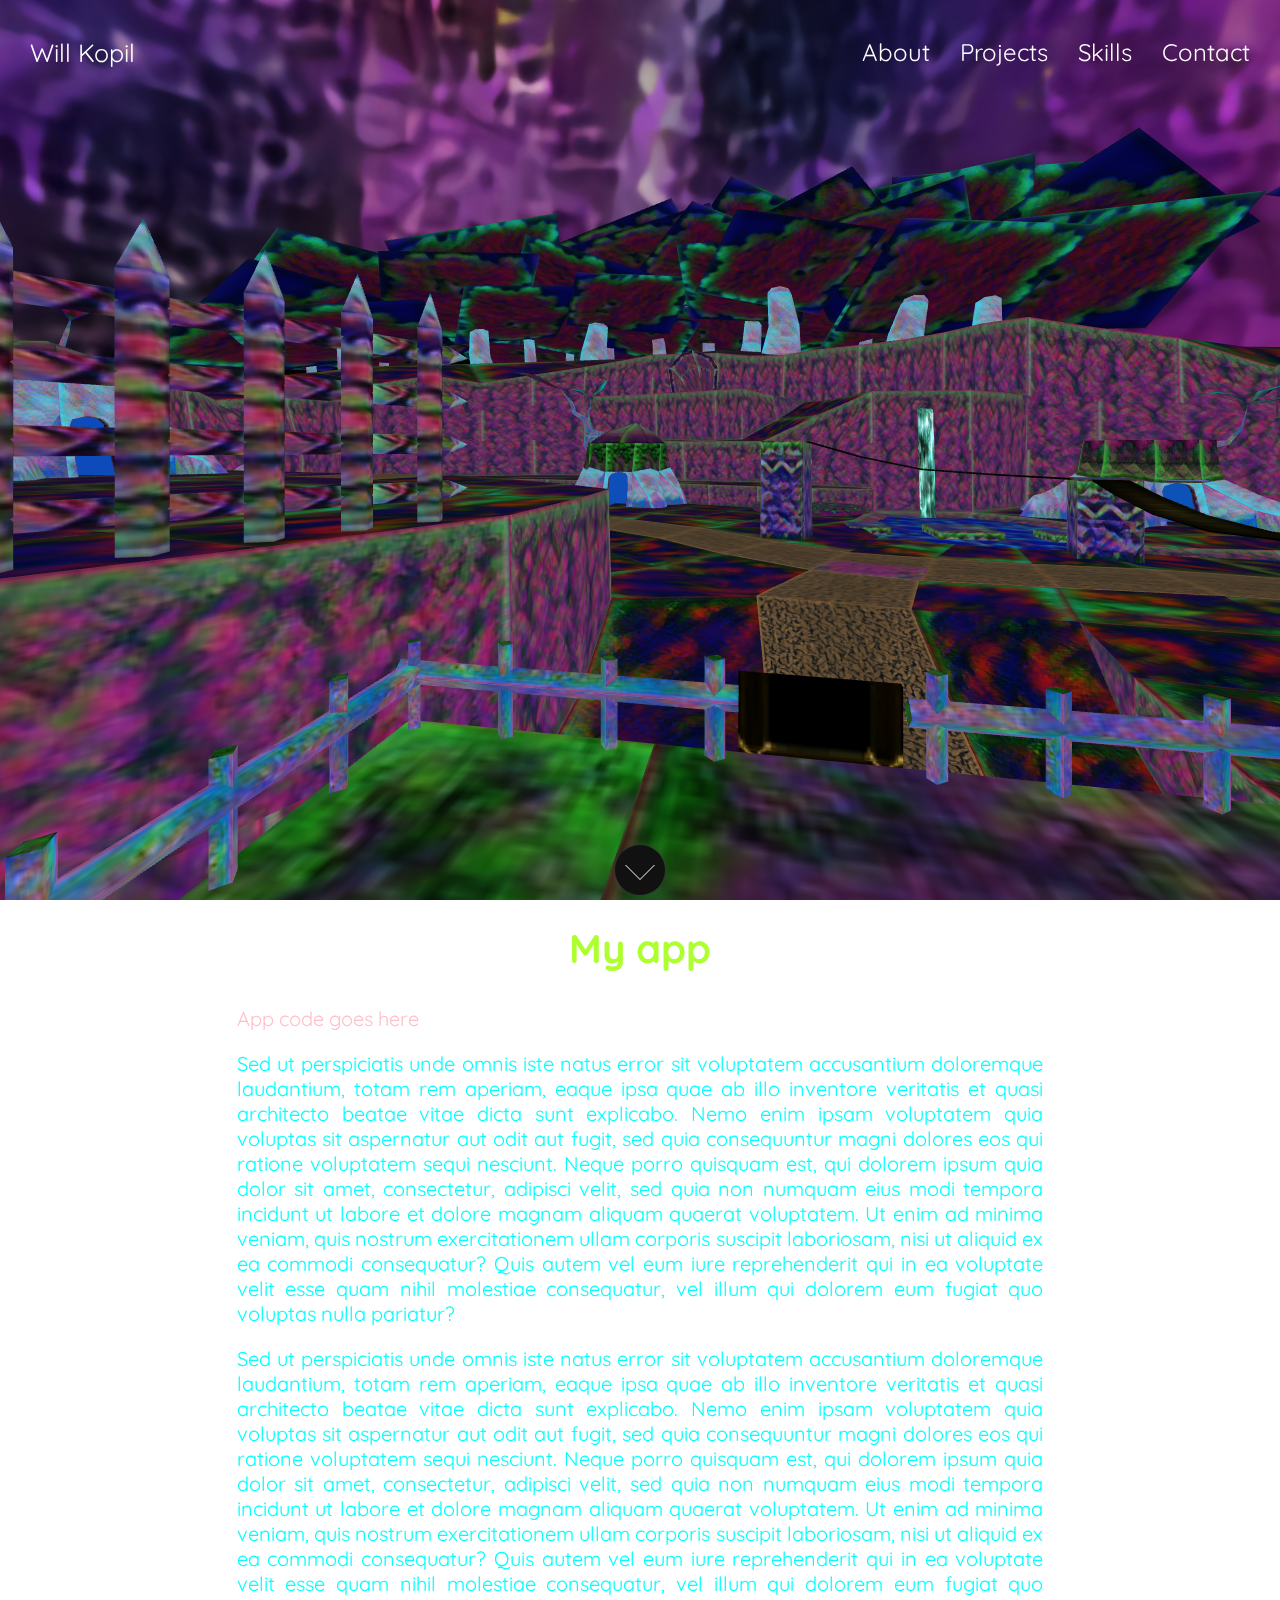
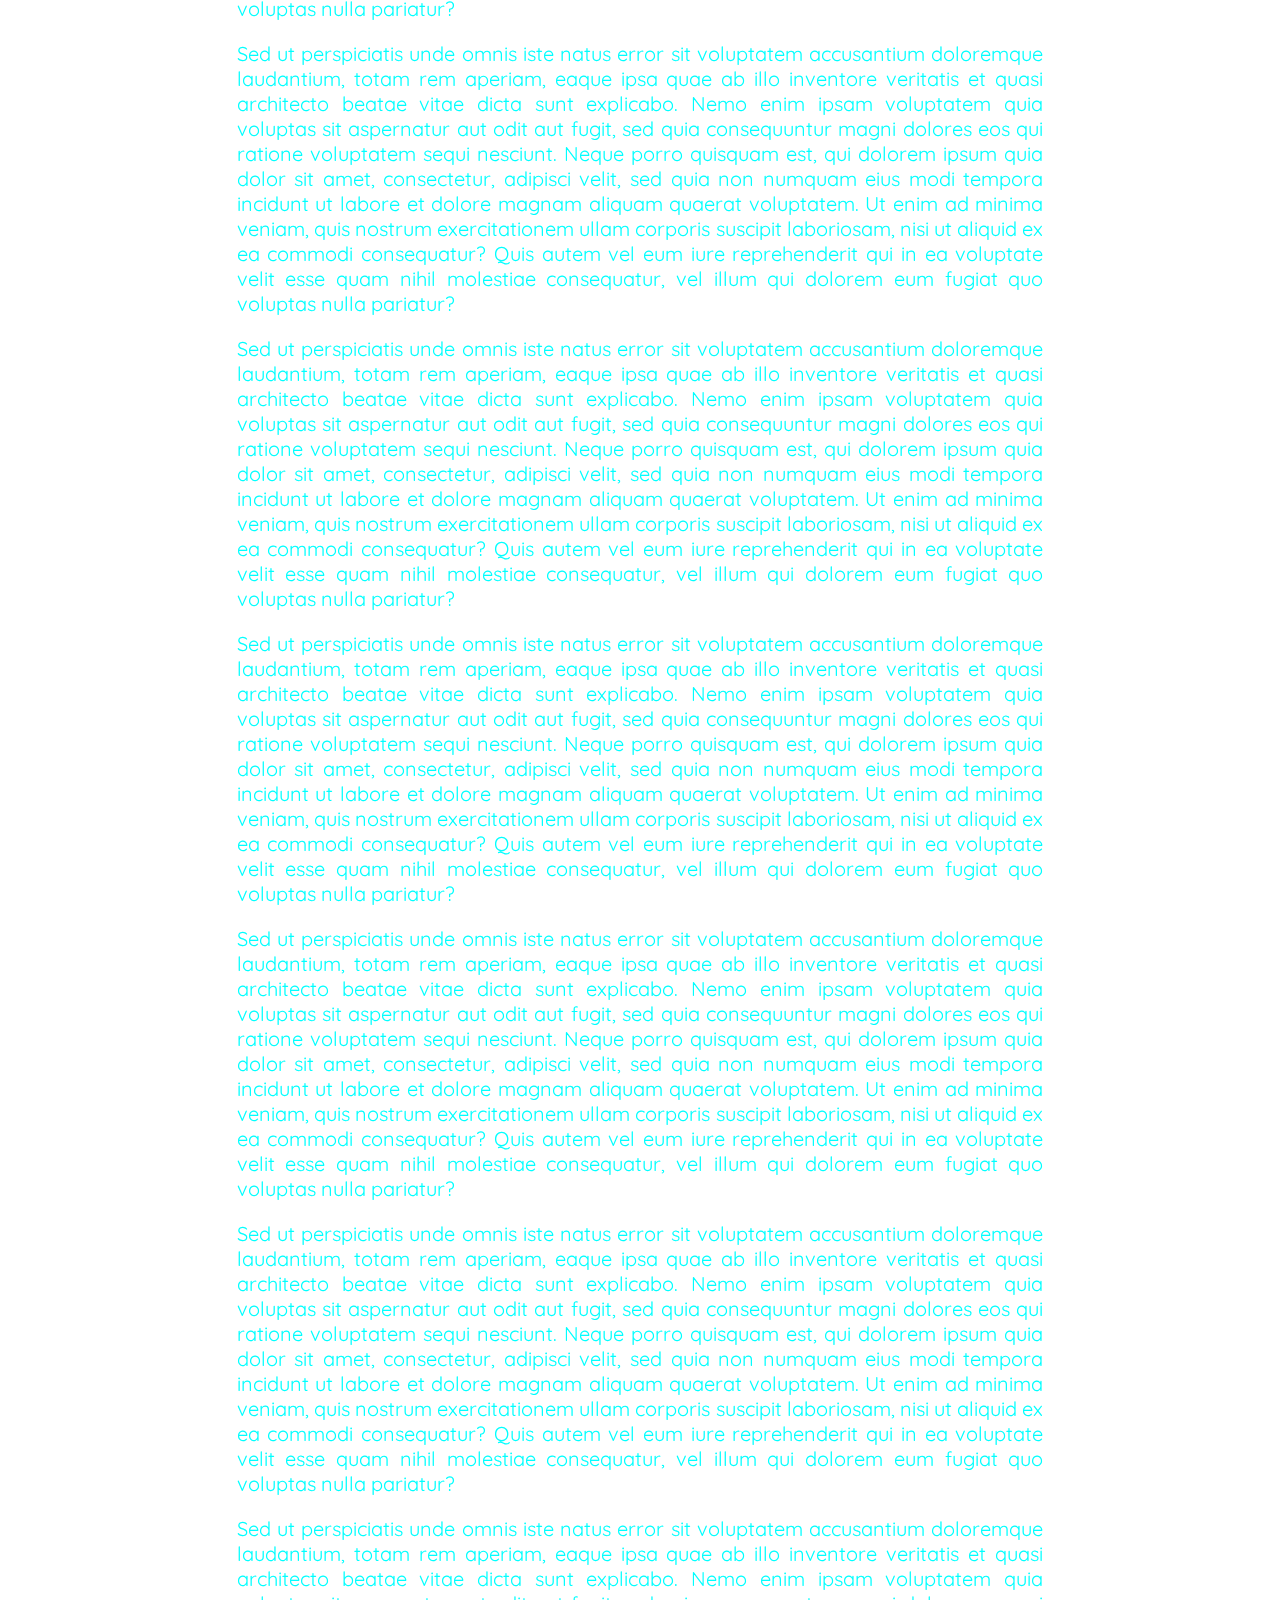
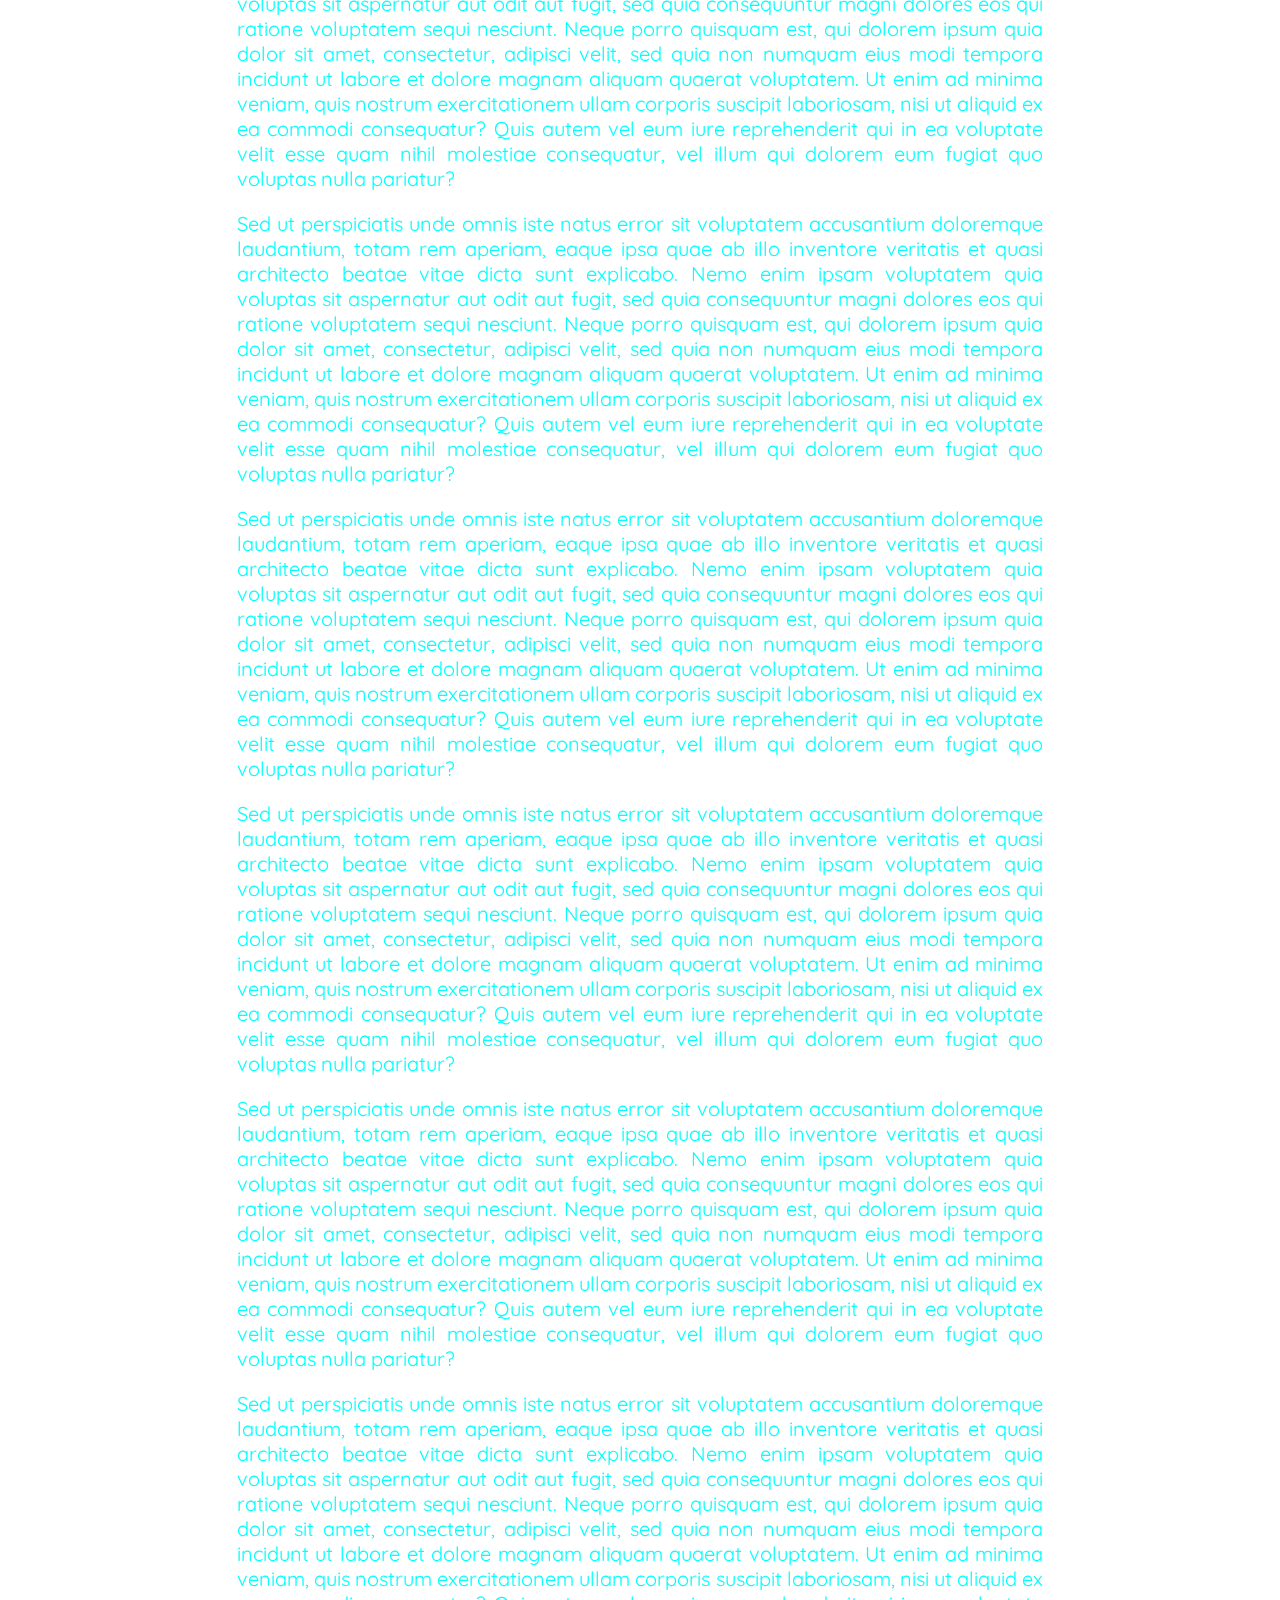
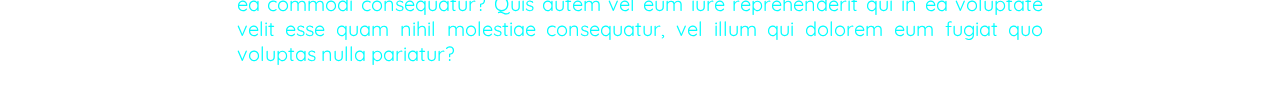
==== commit dc186259: "added navbar, hero, and scroll icon" ====
--- a/index.html
+++ b/index.html
@@ -15,28 +15,82 @@
 
     <!--Bootstrap-->
     <link href="https://cdn.jsdelivr.net/npm/bootstrap@5.1.3/dist/css/bootstrap.min.css" rel="stylesheet" integrity="sha384-1BmE4kWBq78iYhFldvKuhfTAU6auU8tT94WrHftjDbrCEXSU1oBoqyl2QvZ6jIW3" crossorigin="anonymous">
+
+    <link rel="stylesheet" href="css/navbar.css">
+    <link rel="stylesheet" href="css/scroll_arrow.css">
 </head>
 <body>
+  <nav class="nav">
+    <div class="container">
+        <div class="logo">
+            <a href="#">Will Kopil</a>
+        </div>
+        <div id="mainListDiv" class="main_list">
+            <ul class="navlinks">
+                <li><a href="#">About</a></li>
+                <li><a href="#">Projects</a></li>
+                <li><a href="#">Skills</a></li>
+                <li><a href="#">Contact</a></li>
+            </ul>
+        </div>
+        <span class="navTrigger">
+            <i></i>
+            <i></i>
+            <i></i>
+        </span>
+    </div>
+</nav>
 
-<h1 style="color:greenyellow">My app</h1>
-<p style="color:pink">App code goes here</p>
-<p style="width:20%;color:cyan">Sed ut perspiciatis unde omnis iste natus error sit voluptatem accusantium doloremque laudantium, totam rem aperiam, eaque ipsa quae ab illo inventore veritatis et quasi architecto beatae vitae dicta sunt explicabo. Nemo enim ipsam voluptatem quia voluptas sit aspernatur aut odit aut fugit, sed quia consequuntur magni dolores eos qui ratione voluptatem sequi nesciunt. Neque porro quisquam est, qui dolorem ipsum quia dolor sit amet, consectetur, adipisci velit, sed quia non numquam eius modi tempora incidunt ut labore et dolore magnam aliquam quaerat voluptatem. Ut enim ad minima veniam, quis nostrum exercitationem ullam corporis suscipit laboriosam, nisi ut aliquid ex ea commodi consequatur? Quis autem vel eum iure reprehenderit qui in ea voluptate velit esse quam nihil molestiae consequatur, vel illum qui dolorem eum fugiat quo voluptas nulla pariatur?</p>
-<p style="width:20%;color:cyan">Sed ut perspiciatis unde omnis iste natus error sit voluptatem accusantium doloremque laudantium, totam rem aperiam, eaque ipsa quae ab illo inventore veritatis et quasi architecto beatae vitae dicta sunt explicabo. Nemo enim ipsam voluptatem quia voluptas sit aspernatur aut odit aut fugit, sed quia consequuntur magni dolores eos qui ratione voluptatem sequi nesciunt. Neque porro quisquam est, qui dolorem ipsum quia dolor sit amet, consectetur, adipisci velit, sed quia non numquam eius modi tempora incidunt ut labore et dolore magnam aliquam quaerat voluptatem. Ut enim ad minima veniam, quis nostrum exercitationem ullam corporis suscipit laboriosam, nisi ut aliquid ex ea commodi consequatur? Quis autem vel eum iure reprehenderit qui in ea voluptate velit esse quam nihil molestiae consequatur, vel illum qui dolorem eum fugiat quo voluptas nulla pariatur?</p>
-<p style="width:20%;color:cyan">Sed ut perspiciatis unde omnis iste natus error sit voluptatem accusantium doloremque laudantium, totam rem aperiam, eaque ipsa quae ab illo inventore veritatis et quasi architecto beatae vitae dicta sunt explicabo. Nemo enim ipsam voluptatem quia voluptas sit aspernatur aut odit aut fugit, sed quia consequuntur magni dolores eos qui ratione voluptatem sequi nesciunt. Neque porro quisquam est, qui dolorem ipsum quia dolor sit amet, consectetur, adipisci velit, sed quia non numquam eius modi tempora incidunt ut labore et dolore magnam aliquam quaerat voluptatem. Ut enim ad minima veniam, quis nostrum exercitationem ullam corporis suscipit laboriosam, nisi ut aliquid ex ea commodi consequatur? Quis autem vel eum iure reprehenderit qui in ea voluptate velit esse quam nihil molestiae consequatur, vel illum qui dolorem eum fugiat quo voluptas nulla pariatur?</p>
-<p style="width:20%;color:cyan">Sed ut perspiciatis unde omnis iste natus error sit voluptatem accusantium doloremque laudantium, totam rem aperiam, eaque ipsa quae ab illo inventore veritatis et quasi architecto beatae vitae dicta sunt explicabo. Nemo enim ipsam voluptatem quia voluptas sit aspernatur aut odit aut fugit, sed quia consequuntur magni dolores eos qui ratione voluptatem sequi nesciunt. Neque porro quisquam est, qui dolorem ipsum quia dolor sit amet, consectetur, adipisci velit, sed quia non numquam eius modi tempora incidunt ut labore et dolore magnam aliquam quaerat voluptatem. Ut enim ad minima veniam, quis nostrum exercitationem ullam corporis suscipit laboriosam, nisi ut aliquid ex ea commodi consequatur? Quis autem vel eum iure reprehenderit qui in ea voluptate velit esse quam nihil molestiae consequatur, vel illum qui dolorem eum fugiat quo voluptas nulla pariatur?</p>
-<p style="width:20%;color:cyan">Sed ut perspiciatis unde omnis iste natus error sit voluptatem accusantium doloremque laudantium, totam rem aperiam, eaque ipsa quae ab illo inventore veritatis et quasi architecto beatae vitae dicta sunt explicabo. Nemo enim ipsam voluptatem quia voluptas sit aspernatur aut odit aut fugit, sed quia consequuntur magni dolores eos qui ratione voluptatem sequi nesciunt. Neque porro quisquam est, qui dolorem ipsum quia dolor sit amet, consectetur, adipisci velit, sed quia non numquam eius modi tempora incidunt ut labore et dolore magnam aliquam quaerat voluptatem. Ut enim ad minima veniam, quis nostrum exercitationem ullam corporis suscipit laboriosam, nisi ut aliquid ex ea commodi consequatur? Quis autem vel eum iure reprehenderit qui in ea voluptate velit esse quam nihil molestiae consequatur, vel illum qui dolorem eum fugiat quo voluptas nulla pariatur?</p>
-<p style="width:20%;color:cyan">Sed ut perspiciatis unde omnis iste natus error sit voluptatem accusantium doloremque laudantium, totam rem aperiam, eaque ipsa quae ab illo inventore veritatis et quasi architecto beatae vitae dicta sunt explicabo. Nemo enim ipsam voluptatem quia voluptas sit aspernatur aut odit aut fugit, sed quia consequuntur magni dolores eos qui ratione voluptatem sequi nesciunt. Neque porro quisquam est, qui dolorem ipsum quia dolor sit amet, consectetur, adipisci velit, sed quia non numquam eius modi tempora incidunt ut labore et dolore magnam aliquam quaerat voluptatem. Ut enim ad minima veniam, quis nostrum exercitationem ullam corporis suscipit laboriosam, nisi ut aliquid ex ea commodi consequatur? Quis autem vel eum iure reprehenderit qui in ea voluptate velit esse quam nihil molestiae consequatur, vel illum qui dolorem eum fugiat quo voluptas nulla pariatur?</p> 
-<p style="width:20%;color:cyan">Sed ut perspiciatis unde omnis iste natus error sit voluptatem accusantium doloremque laudantium, totam rem aperiam, eaque ipsa quae ab illo inventore veritatis et quasi architecto beatae vitae dicta sunt explicabo. Nemo enim ipsam voluptatem quia voluptas sit aspernatur aut odit aut fugit, sed quia consequuntur magni dolores eos qui ratione voluptatem sequi nesciunt. Neque porro quisquam est, qui dolorem ipsum quia dolor sit amet, consectetur, adipisci velit, sed quia non numquam eius modi tempora incidunt ut labore et dolore magnam aliquam quaerat voluptatem. Ut enim ad minima veniam, quis nostrum exercitationem ullam corporis suscipit laboriosam, nisi ut aliquid ex ea commodi consequatur? Quis autem vel eum iure reprehenderit qui in ea voluptate velit esse quam nihil molestiae consequatur, vel illum qui dolorem eum fugiat quo voluptas nulla pariatur?</p> 
-<p style="width:20%;color:cyan">Sed ut perspiciatis unde omnis iste natus error sit voluptatem accusantium doloremque laudantium, totam rem aperiam, eaque ipsa quae ab illo inventore veritatis et quasi architecto beatae vitae dicta sunt explicabo. Nemo enim ipsam voluptatem quia voluptas sit aspernatur aut odit aut fugit, sed quia consequuntur magni dolores eos qui ratione voluptatem sequi nesciunt. Neque porro quisquam est, qui dolorem ipsum quia dolor sit amet, consectetur, adipisci velit, sed quia non numquam eius modi tempora incidunt ut labore et dolore magnam aliquam quaerat voluptatem. Ut enim ad minima veniam, quis nostrum exercitationem ullam corporis suscipit laboriosam, nisi ut aliquid ex ea commodi consequatur? Quis autem vel eum iure reprehenderit qui in ea voluptate velit esse quam nihil molestiae consequatur, vel illum qui dolorem eum fugiat quo voluptas nulla pariatur?</p> 
-<p style="width:20%;color:cyan">Sed ut perspiciatis unde omnis iste natus error sit voluptatem accusantium doloremque laudantium, totam rem aperiam, eaque ipsa quae ab illo inventore veritatis et quasi architecto beatae vitae dicta sunt explicabo. Nemo enim ipsam voluptatem quia voluptas sit aspernatur aut odit aut fugit, sed quia consequuntur magni dolores eos qui ratione voluptatem sequi nesciunt. Neque porro quisquam est, qui dolorem ipsum quia dolor sit amet, consectetur, adipisci velit, sed quia non numquam eius modi tempora incidunt ut labore et dolore magnam aliquam quaerat voluptatem. Ut enim ad minima veniam, quis nostrum exercitationem ullam corporis suscipit laboriosam, nisi ut aliquid ex ea commodi consequatur? Quis autem vel eum iure reprehenderit qui in ea voluptate velit esse quam nihil molestiae consequatur, vel illum qui dolorem eum fugiat quo voluptas nulla pariatur?</p> 
-<p style="width:20%;color:cyan">Sed ut perspiciatis unde omnis iste natus error sit voluptatem accusantium doloremque laudantium, totam rem aperiam, eaque ipsa quae ab illo inventore veritatis et quasi architecto beatae vitae dicta sunt explicabo. Nemo enim ipsam voluptatem quia voluptas sit aspernatur aut odit aut fugit, sed quia consequuntur magni dolores eos qui ratione voluptatem sequi nesciunt. Neque porro quisquam est, qui dolorem ipsum quia dolor sit amet, consectetur, adipisci velit, sed quia non numquam eius modi tempora incidunt ut labore et dolore magnam aliquam quaerat voluptatem. Ut enim ad minima veniam, quis nostrum exercitationem ullam corporis suscipit laboriosam, nisi ut aliquid ex ea commodi consequatur? Quis autem vel eum iure reprehenderit qui in ea voluptate velit esse quam nihil molestiae consequatur, vel illum qui dolorem eum fugiat quo voluptas nulla pariatur?</p> 
-<p style="width:20%;color:cyan">Sed ut perspiciatis unde omnis iste natus error sit voluptatem accusantium doloremque laudantium, totam rem aperiam, eaque ipsa quae ab illo inventore veritatis et quasi architecto beatae vitae dicta sunt explicabo. Nemo enim ipsam voluptatem quia voluptas sit aspernatur aut odit aut fugit, sed quia consequuntur magni dolores eos qui ratione voluptatem sequi nesciunt. Neque porro quisquam est, qui dolorem ipsum quia dolor sit amet, consectetur, adipisci velit, sed quia non numquam eius modi tempora incidunt ut labore et dolore magnam aliquam quaerat voluptatem. Ut enim ad minima veniam, quis nostrum exercitationem ullam corporis suscipit laboriosam, nisi ut aliquid ex ea commodi consequatur? Quis autem vel eum iure reprehenderit qui in ea voluptate velit esse quam nihil molestiae consequatur, vel illum qui dolorem eum fugiat quo voluptas nulla pariatur?</p> 
-<p style="width:20%;color:cyan">Sed ut perspiciatis unde omnis iste natus error sit voluptatem accusantium doloremque laudantium, totam rem aperiam, eaque ipsa quae ab illo inventore veritatis et quasi architecto beatae vitae dicta sunt explicabo. Nemo enim ipsam voluptatem quia voluptas sit aspernatur aut odit aut fugit, sed quia consequuntur magni dolores eos qui ratione voluptatem sequi nesciunt. Neque porro quisquam est, qui dolorem ipsum quia dolor sit amet, consectetur, adipisci velit, sed quia non numquam eius modi tempora incidunt ut labore et dolore magnam aliquam quaerat voluptatem. Ut enim ad minima veniam, quis nostrum exercitationem ullam corporis suscipit laboriosam, nisi ut aliquid ex ea commodi consequatur? Quis autem vel eum iure reprehenderit qui in ea voluptate velit esse quam nihil molestiae consequatur, vel illum qui dolorem eum fugiat quo voluptas nulla pariatur?</p> 
-<p style="width:20%;color:cyan">Sed ut perspiciatis unde omnis iste natus error sit voluptatem accusantium doloremque laudantium, totam rem aperiam, eaque ipsa quae ab illo inventore veritatis et quasi architecto beatae vitae dicta sunt explicabo. Nemo enim ipsam voluptatem quia voluptas sit aspernatur aut odit aut fugit, sed quia consequuntur magni dolores eos qui ratione voluptatem sequi nesciunt. Neque porro quisquam est, qui dolorem ipsum quia dolor sit amet, consectetur, adipisci velit, sed quia non numquam eius modi tempora incidunt ut labore et dolore magnam aliquam quaerat voluptatem. Ut enim ad minima veniam, quis nostrum exercitationem ullam corporis suscipit laboriosam, nisi ut aliquid ex ea commodi consequatur? Quis autem vel eum iure reprehenderit qui in ea voluptate velit esse quam nihil molestiae consequatur, vel illum qui dolorem eum fugiat quo voluptas nulla pariatur?</p> 
+<!--Hero section-->
+<section class="home"></section>
 
+
+<section class="main">
+<a class="arrow-wrap" href="#content">
+<span class="arrow"></span>
+<!--<span class="hint">scroll</span>-->
+</a>
+  
+  <div class="content" id="content">
+    <h2 class="myH2" style="color:greenyellow">My app</h1>
+      <p class="myP" style="color:pink">App code goes here</p>
+      <p class="myP" style="color:cyan">Sed ut perspiciatis unde omnis iste natus error sit voluptatem accusantium doloremque laudantium, totam rem aperiam, eaque ipsa quae ab illo inventore veritatis et quasi architecto beatae vitae dicta sunt explicabo. Nemo enim ipsam voluptatem quia voluptas sit aspernatur aut odit aut fugit, sed quia consequuntur magni dolores eos qui ratione voluptatem sequi nesciunt. Neque porro quisquam est, qui dolorem ipsum quia dolor sit amet, consectetur, adipisci velit, sed quia non numquam eius modi tempora incidunt ut labore et dolore magnam aliquam quaerat voluptatem. Ut enim ad minima veniam, quis nostrum exercitationem ullam corporis suscipit laboriosam, nisi ut aliquid ex ea commodi consequatur? Quis autem vel eum iure reprehenderit qui in ea voluptate velit esse quam nihil molestiae consequatur, vel illum qui dolorem eum fugiat quo voluptas nulla pariatur?</p>
+      <p class="myP" style="color:cyan">Sed ut perspiciatis unde omnis iste natus error sit voluptatem accusantium doloremque laudantium, totam rem aperiam, eaque ipsa quae ab illo inventore veritatis et quasi architecto beatae vitae dicta sunt explicabo. Nemo enim ipsam voluptatem quia voluptas sit aspernatur aut odit aut fugit, sed quia consequuntur magni dolores eos qui ratione voluptatem sequi nesciunt. Neque porro quisquam est, qui dolorem ipsum quia dolor sit amet, consectetur, adipisci velit, sed quia non numquam eius modi tempora incidunt ut labore et dolore magnam aliquam quaerat voluptatem. Ut enim ad minima veniam, quis nostrum exercitationem ullam corporis suscipit laboriosam, nisi ut aliquid ex ea commodi consequatur? Quis autem vel eum iure reprehenderit qui in ea voluptate velit esse quam nihil molestiae consequatur, vel illum qui dolorem eum fugiat quo voluptas nulla pariatur?</p>
+      <p class="myP" style="color:cyan">Sed ut perspiciatis unde omnis iste natus error sit voluptatem accusantium doloremque laudantium, totam rem aperiam, eaque ipsa quae ab illo inventore veritatis et quasi architecto beatae vitae dicta sunt explicabo. Nemo enim ipsam voluptatem quia voluptas sit aspernatur aut odit aut fugit, sed quia consequuntur magni dolores eos qui ratione voluptatem sequi nesciunt. Neque porro quisquam est, qui dolorem ipsum quia dolor sit amet, consectetur, adipisci velit, sed quia non numquam eius modi tempora incidunt ut labore et dolore magnam aliquam quaerat voluptatem. Ut enim ad minima veniam, quis nostrum exercitationem ullam corporis suscipit laboriosam, nisi ut aliquid ex ea commodi consequatur? Quis autem vel eum iure reprehenderit qui in ea voluptate velit esse quam nihil molestiae consequatur, vel illum qui dolorem eum fugiat quo voluptas nulla pariatur?</p>
+      <p class="myP" style="color:cyan">Sed ut perspiciatis unde omnis iste natus error sit voluptatem accusantium doloremque laudantium, totam rem aperiam, eaque ipsa quae ab illo inventore veritatis et quasi architecto beatae vitae dicta sunt explicabo. Nemo enim ipsam voluptatem quia voluptas sit aspernatur aut odit aut fugit, sed quia consequuntur magni dolores eos qui ratione voluptatem sequi nesciunt. Neque porro quisquam est, qui dolorem ipsum quia dolor sit amet, consectetur, adipisci velit, sed quia non numquam eius modi tempora incidunt ut labore et dolore magnam aliquam quaerat voluptatem. Ut enim ad minima veniam, quis nostrum exercitationem ullam corporis suscipit laboriosam, nisi ut aliquid ex ea commodi consequatur? Quis autem vel eum iure reprehenderit qui in ea voluptate velit esse quam nihil molestiae consequatur, vel illum qui dolorem eum fugiat quo voluptas nulla pariatur?</p>
+      <p class="myP" style="color:cyan">Sed ut perspiciatis unde omnis iste natus error sit voluptatem accusantium doloremque laudantium, totam rem aperiam, eaque ipsa quae ab illo inventore veritatis et quasi architecto beatae vitae dicta sunt explicabo. Nemo enim ipsam voluptatem quia voluptas sit aspernatur aut odit aut fugit, sed quia consequuntur magni dolores eos qui ratione voluptatem sequi nesciunt. Neque porro quisquam est, qui dolorem ipsum quia dolor sit amet, consectetur, adipisci velit, sed quia non numquam eius modi tempora incidunt ut labore et dolore magnam aliquam quaerat voluptatem. Ut enim ad minima veniam, quis nostrum exercitationem ullam corporis suscipit laboriosam, nisi ut aliquid ex ea commodi consequatur? Quis autem vel eum iure reprehenderit qui in ea voluptate velit esse quam nihil molestiae consequatur, vel illum qui dolorem eum fugiat quo voluptas nulla pariatur?</p>
+      <p class="myP" style="color:cyan">Sed ut perspiciatis unde omnis iste natus error sit voluptatem accusantium doloremque laudantium, totam rem aperiam, eaque ipsa quae ab illo inventore veritatis et quasi architecto beatae vitae dicta sunt explicabo. Nemo enim ipsam voluptatem quia voluptas sit aspernatur aut odit aut fugit, sed quia consequuntur magni dolores eos qui ratione voluptatem sequi nesciunt. Neque porro quisquam est, qui dolorem ipsum quia dolor sit amet, consectetur, adipisci velit, sed quia non numquam eius modi tempora incidunt ut labore et dolore magnam aliquam quaerat voluptatem. Ut enim ad minima veniam, quis nostrum exercitationem ullam corporis suscipit laboriosam, nisi ut aliquid ex ea commodi consequatur? Quis autem vel eum iure reprehenderit qui in ea voluptate velit esse quam nihil molestiae consequatur, vel illum qui dolorem eum fugiat quo voluptas nulla pariatur?</p> 
+      <p class="myP" style="color:cyan">Sed ut perspiciatis unde omnis iste natus error sit voluptatem accusantium doloremque laudantium, totam rem aperiam, eaque ipsa quae ab illo inventore veritatis et quasi architecto beatae vitae dicta sunt explicabo. Nemo enim ipsam voluptatem quia voluptas sit aspernatur aut odit aut fugit, sed quia consequuntur magni dolores eos qui ratione voluptatem sequi nesciunt. Neque porro quisquam est, qui dolorem ipsum quia dolor sit amet, consectetur, adipisci velit, sed quia non numquam eius modi tempora incidunt ut labore et dolore magnam aliquam quaerat voluptatem. Ut enim ad minima veniam, quis nostrum exercitationem ullam corporis suscipit laboriosam, nisi ut aliquid ex ea commodi consequatur? Quis autem vel eum iure reprehenderit qui in ea voluptate velit esse quam nihil molestiae consequatur, vel illum qui dolorem eum fugiat quo voluptas nulla pariatur?</p> 
+      <p class="myP" style="color:cyan">Sed ut perspiciatis unde omnis iste natus error sit voluptatem accusantium doloremque laudantium, totam rem aperiam, eaque ipsa quae ab illo inventore veritatis et quasi architecto beatae vitae dicta sunt explicabo. Nemo enim ipsam voluptatem quia voluptas sit aspernatur aut odit aut fugit, sed quia consequuntur magni dolores eos qui ratione voluptatem sequi nesciunt. Neque porro quisquam est, qui dolorem ipsum quia dolor sit amet, consectetur, adipisci velit, sed quia non numquam eius modi tempora incidunt ut labore et dolore magnam aliquam quaerat voluptatem. Ut enim ad minima veniam, quis nostrum exercitationem ullam corporis suscipit laboriosam, nisi ut aliquid ex ea commodi consequatur? Quis autem vel eum iure reprehenderit qui in ea voluptate velit esse quam nihil molestiae consequatur, vel illum qui dolorem eum fugiat quo voluptas nulla pariatur?</p> 
+      <p class="myP" style="color:cyan">Sed ut perspiciatis unde omnis iste natus error sit voluptatem accusantium doloremque laudantium, totam rem aperiam, eaque ipsa quae ab illo inventore veritatis et quasi architecto beatae vitae dicta sunt explicabo. Nemo enim ipsam voluptatem quia voluptas sit aspernatur aut odit aut fugit, sed quia consequuntur magni dolores eos qui ratione voluptatem sequi nesciunt. Neque porro quisquam est, qui dolorem ipsum quia dolor sit amet, consectetur, adipisci velit, sed quia non numquam eius modi tempora incidunt ut labore et dolore magnam aliquam quaerat voluptatem. Ut enim ad minima veniam, quis nostrum exercitationem ullam corporis suscipit laboriosam, nisi ut aliquid ex ea commodi consequatur? Quis autem vel eum iure reprehenderit qui in ea voluptate velit esse quam nihil molestiae consequatur, vel illum qui dolorem eum fugiat quo voluptas nulla pariatur?</p> 
+      <p class="myP" style="color:cyan">Sed ut perspiciatis unde omnis iste natus error sit voluptatem accusantium doloremque laudantium, totam rem aperiam, eaque ipsa quae ab illo inventore veritatis et quasi architecto beatae vitae dicta sunt explicabo. Nemo enim ipsam voluptatem quia voluptas sit aspernatur aut odit aut fugit, sed quia consequuntur magni dolores eos qui ratione voluptatem sequi nesciunt. Neque porro quisquam est, qui dolorem ipsum quia dolor sit amet, consectetur, adipisci velit, sed quia non numquam eius modi tempora incidunt ut labore et dolore magnam aliquam quaerat voluptatem. Ut enim ad minima veniam, quis nostrum exercitationem ullam corporis suscipit laboriosam, nisi ut aliquid ex ea commodi consequatur? Quis autem vel eum iure reprehenderit qui in ea voluptate velit esse quam nihil molestiae consequatur, vel illum qui dolorem eum fugiat quo voluptas nulla pariatur?</p> 
+      <p class="myP" style="color:cyan">Sed ut perspiciatis unde omnis iste natus error sit voluptatem accusantium doloremque laudantium, totam rem aperiam, eaque ipsa quae ab illo inventore veritatis et quasi architecto beatae vitae dicta sunt explicabo. Nemo enim ipsam voluptatem quia voluptas sit aspernatur aut odit aut fugit, sed quia consequuntur magni dolores eos qui ratione voluptatem sequi nesciunt. Neque porro quisquam est, qui dolorem ipsum quia dolor sit amet, consectetur, adipisci velit, sed quia non numquam eius modi tempora incidunt ut labore et dolore magnam aliquam quaerat voluptatem. Ut enim ad minima veniam, quis nostrum exercitationem ullam corporis suscipit laboriosam, nisi ut aliquid ex ea commodi consequatur? Quis autem vel eum iure reprehenderit qui in ea voluptate velit esse quam nihil molestiae consequatur, vel illum qui dolorem eum fugiat quo voluptas nulla pariatur?</p> 
+      <p class="myP" style="color:cyan">Sed ut perspiciatis unde omnis iste natus error sit voluptatem accusantium doloremque laudantium, totam rem aperiam, eaque ipsa quae ab illo inventore veritatis et quasi architecto beatae vitae dicta sunt explicabo. Nemo enim ipsam voluptatem quia voluptas sit aspernatur aut odit aut fugit, sed quia consequuntur magni dolores eos qui ratione voluptatem sequi nesciunt. Neque porro quisquam est, qui dolorem ipsum quia dolor sit amet, consectetur, adipisci velit, sed quia non numquam eius modi tempora incidunt ut labore et dolore magnam aliquam quaerat voluptatem. Ut enim ad minima veniam, quis nostrum exercitationem ullam corporis suscipit laboriosam, nisi ut aliquid ex ea commodi consequatur? Quis autem vel eum iure reprehenderit qui in ea voluptate velit esse quam nihil molestiae consequatur, vel illum qui dolorem eum fugiat quo voluptas nulla pariatur?</p> 
+      <p class="myP" style="color:cyan">Sed ut perspiciatis unde omnis iste natus error sit voluptatem accusantium doloremque laudantium, totam rem aperiam, eaque ipsa quae ab illo inventore veritatis et quasi architecto beatae vitae dicta sunt explicabo. Nemo enim ipsam voluptatem quia voluptas sit aspernatur aut odit aut fugit, sed quia consequuntur magni dolores eos qui ratione voluptatem sequi nesciunt. Neque porro quisquam est, qui dolorem ipsum quia dolor sit amet, consectetur, adipisci velit, sed quia non numquam eius modi tempora incidunt ut labore et dolore magnam aliquam quaerat voluptatem. Ut enim ad minima veniam, quis nostrum exercitationem ullam corporis suscipit laboriosam, nisi ut aliquid ex ea commodi consequatur? Quis autem vel eum iure reprehenderit qui in ea voluptate velit esse quam nihil molestiae consequatur, vel illum qui dolorem eum fugiat quo voluptas nulla pariatur?</p> 
+ </div>
+</section>
 
 <!--Bootstrap-->
 <script src="https://cdn.jsdelivr.net/npm/bootstrap@5.1.3/dist/js/bootstrap.bundle.min.js" integrity="sha384-ka7Sk0Gln4gmtz2MlQnikT1wXgYsOg+OMhuP+IlRH9sENBO0LRn5q+8nbTov4+1p" crossorigin="anonymous"></script>
+
+<!-- Jquery needed -->
+<script src="https://ajax.googleapis.com/ajax/libs/jquery/3.1.1/jquery.min.js"></script>
+
+<!-- Function used to shrink nav bar removing paddings and adding black background -->
+<script>
+  $(window).scroll(function() {
+      if ($(document).scrollTop() > 50) {
+          $('.nav').addClass('affix');
+          console.log("OK");
+      } else {
+          $('.nav').removeClass('affix');
+      }
+  });
+</script>
+
+<script src="js/navbar.js"></script>
+<script src="js/scroll_arrow.js"></script>
+
 
 <!--THREEjs-->
 <script src="js/three.js"></script>
--- a/css/styles.css
+++ b/css/styles.css
@@ -1,4 +1,39 @@
+* {
+    -moz-box-sizing: border-box;
+    -webkit-box-sizing: border-box;
+    box-sizing: border-box;
+  }
+
 body {
-    font-family: Arial, Helvetica, sans-serif;
 }
 
+.home {
+    float:left;
+    padding:2em 4em;
+    width: 100%;
+    height:calc(100vh - 3em);
+}
+
+.content {
+    font-size: 1em;
+    width:90%;
+    margin:auto;
+    padding:2em 0;
+  }
+
+.myH2 {
+	text-align:center;
+	font-size: 4rem;
+}
+.myP {
+	text-align: justify;
+	padding-left:15%;
+	padding-right:15%;
+	font-size: 20px;
+}
+@media all and (max-width:700px){
+	.myP {
+		padding:2%;
+	}
+}
+
--- a/css/navbar.css
+++ b/css/navbar.css
@@ -0,0 +1,332 @@
+@import url('https://fonts.googleapis.com/css?family=Quicksand:400,500,700');
+html,
+body {
+    margin: 0;
+    padding: 0;
+    box-sizing: border-box;
+    font-family: "Quicksand", sans-serif;
+    font-size: 62.5%;
+    font-size: 10px;
+}
+/*-- Inspiration taken from abdo steif -->
+/* --> https://codepen.io/abdosteif/pen/bRoyMb?editors=1100*/
+
+/* Navbar section */
+
+.nav {
+    width: 100%;
+    height: 65px;
+    position: fixed;
+    line-height: 65px;
+    text-align: center;
+    z-index: 2;
+}
+
+.nav div.logo {
+    float: left;
+    width: auto;
+    height: auto;
+    padding-left: 3rem;
+}
+
+.nav div.logo a {
+    text-decoration: none;
+    color: #fff;
+    font-size: 2.5rem;
+}
+
+.nav div.logo a:hover {
+    color: #00E676;
+}
+
+.nav div.main_list {
+    height: 65px;
+    float: right;
+}
+
+.nav div.main_list ul {
+    width: 100%;
+    height: 65px;
+    display: flex;
+    list-style: none;
+    margin: 0;
+    padding: 0;
+}
+
+.nav div.main_list ul li {
+    width: auto;
+    height: 65px;
+    padding: 0;
+    padding-right: 3rem;
+}
+
+.nav div.main_list ul li a {
+    text-decoration: none;
+    color: #fff;
+    line-height: 65px;
+    font-size: 2.4rem;
+}
+
+.nav div.main_list ul li a:hover {
+    color: #00E676;
+}
+
+.navTrigger {
+    display: none;
+}
+
+.nav {
+    padding-top: 20px;
+    padding-bottom: 20px;
+    -webkit-transition: all 0.4s ease;
+    transition: all 0.4s ease;
+}
+
+
+/* Media qurey section */
+
+@media screen and (min-width: 768px) and (max-width: 1024px) {
+    .container {
+        margin: 0;
+    }
+}
+
+@media screen and (max-width:768px) {
+    .navTrigger {
+        display: block;
+    }
+    .nav div.logo {
+        margin-left: 15px;
+    }
+    .nav div.main_list {
+        width: 100%;
+        height: 0;
+        overflow: hidden;
+    }
+    .nav div.show_list {
+        height: auto;
+        display: none;
+    }
+    .nav div.main_list ul {
+        flex-direction: column;
+        width: 100%;
+        height: 100vh;
+        right: 0;
+        left: 0;
+        bottom: 0;
+        background-color: #111;
+        /*same background color of navbar*/
+        background-position: center top;
+    }
+    .nav div.main_list ul li {
+        width: 100%;
+        text-align: right;
+    }
+    .nav div.main_list ul li a {
+        text-align: center;
+        width: 100%;
+        font-size: 3rem;
+        padding: 20px;
+    }
+    .nav div.media_button {
+        display: block;
+    }
+}
+
+
+/* Animation */
+/* Inspiration taken from Dicson https://codemyui.com/simple-hamburger-menu-x-mark-animation/ */
+
+.navTrigger {
+    cursor: pointer;
+    width: 30px;
+    height: 25px;
+    margin: auto;
+    position: absolute;
+    right: 30px;
+    top: 0;
+    bottom: 0;
+}
+
+.navTrigger i {
+    background-color: #fff;
+    border-radius: 2px;
+    content: '';
+    display: block;
+    width: 100%;
+    height: 4px;
+}
+
+.navTrigger i:nth-child(1) {
+    -webkit-animation: outT 0.8s backwards;
+    animation: outT 0.8s backwards;
+    -webkit-animation-direction: reverse;
+    animation-direction: reverse;
+}
+
+.navTrigger i:nth-child(2) {
+    margin: 5px 0;
+    -webkit-animation: outM 0.8s backwards;
+    animation: outM 0.8s backwards;
+    -webkit-animation-direction: reverse;
+    animation-direction: reverse;
+}
+
+.navTrigger i:nth-child(3) {
+    -webkit-animation: outBtm 0.8s backwards;
+    animation: outBtm 0.8s backwards;
+    -webkit-animation-direction: reverse;
+    animation-direction: reverse;
+}
+
+.navTrigger.active i:nth-child(1) {
+    -webkit-animation: inT 0.8s forwards;
+    animation: inT 0.8s forwards;
+}
+
+.navTrigger.active i:nth-child(2) {
+    -webkit-animation: inM 0.8s forwards;
+    animation: inM 0.8s forwards;
+}
+
+.navTrigger.active i:nth-child(3) {
+    -webkit-animation: inBtm 0.8s forwards;
+    animation: inBtm 0.8s forwards;
+}
+
+@-webkit-keyframes inM {
+    50% {
+        -webkit-transform: rotate(0deg);
+    }
+    100% {
+        -webkit-transform: rotate(45deg);
+    }
+}
+
+@keyframes inM {
+    50% {
+        transform: rotate(0deg);
+    }
+    100% {
+        transform: rotate(45deg);
+    }
+}
+
+@-webkit-keyframes outM {
+    50% {
+        -webkit-transform: rotate(0deg);
+    }
+    100% {
+        -webkit-transform: rotate(45deg);
+    }
+}
+
+@keyframes outM {
+    50% {
+        transform: rotate(0deg);
+    }
+    100% {
+        transform: rotate(45deg);
+    }
+}
+
+@-webkit-keyframes inT {
+    0% {
+        -webkit-transform: translateY(0px) rotate(0deg);
+    }
+    50% {
+        -webkit-transform: translateY(9px) rotate(0deg);
+    }
+    100% {
+        -webkit-transform: translateY(9px) rotate(135deg);
+    }
+}
+
+@keyframes inT {
+    0% {
+        transform: translateY(0px) rotate(0deg);
+    }
+    50% {
+        transform: translateY(9px) rotate(0deg);
+    }
+    100% {
+        transform: translateY(9px) rotate(135deg);
+    }
+}
+
+@-webkit-keyframes outT {
+    0% {
+        -webkit-transform: translateY(0px) rotate(0deg);
+    }
+    50% {
+        -webkit-transform: translateY(9px) rotate(0deg);
+    }
+    100% {
+        -webkit-transform: translateY(9px) rotate(135deg);
+    }
+}
+
+@keyframes outT {
+    0% {
+        transform: translateY(0px) rotate(0deg);
+    }
+    50% {
+        transform: translateY(9px) rotate(0deg);
+    }
+    100% {
+        transform: translateY(9px) rotate(135deg);
+    }
+}
+
+@-webkit-keyframes inBtm {
+    0% {
+        -webkit-transform: translateY(0px) rotate(0deg);
+    }
+    50% {
+        -webkit-transform: translateY(-9px) rotate(0deg);
+    }
+    100% {
+        -webkit-transform: translateY(-9px) rotate(135deg);
+    }
+}
+
+@keyframes inBtm {
+    0% {
+        transform: translateY(0px) rotate(0deg);
+    }
+    50% {
+        transform: translateY(-9px) rotate(0deg);
+    }
+    100% {
+        transform: translateY(-9px) rotate(135deg);
+    }
+}
+
+@-webkit-keyframes outBtm {
+    0% {
+        -webkit-transform: translateY(0px) rotate(0deg);
+    }
+    50% {
+        -webkit-transform: translateY(-9px) rotate(0deg);
+    }
+    100% {
+        -webkit-transform: translateY(-9px) rotate(135deg);
+    }
+}
+
+@keyframes outBtm {
+    0% {
+        transform: translateY(0px) rotate(0deg);
+    }
+    50% {
+        transform: translateY(-9px) rotate(0deg);
+    }
+    100% {
+        transform: translateY(-9px) rotate(135deg);
+    }
+}
+
+.affix {
+    padding: 0;
+    background-color: #111;
+}--- a/css/scroll_arrow.css
+++ b/css/scroll_arrow.css
@@ -0,0 +1,87 @@
+section {
+    float:left;
+    width:100%;
+    position:relative;
+  }
+  
+  
+  /* the important styles */
+  
+  .arrow-wrap {
+    position:absolute;
+    z-index:1;
+    left:50%;
+    top:-5em;
+    margin-left:-5em;
+    background:#111;
+    width:10em;
+    height:10em;
+    padding:4em 2em;
+    border-radius:50%;
+    font-size:0.5em;
+    display:block;
+    box-shadow:0px 0px 5px 0px #333;
+  }
+  
+  .arrow {
+    float:left;
+    position:relative;
+    width: 0px;
+  height: 0px;
+  border-style: solid;
+  border-width: 3em 3em 0 3em;
+  border-color: #ffffff transparent transparent transparent;
+    -webkit-transform:rotate(360deg)
+  }
+  
+  .arrow:after {
+    content:'';
+    position:absolute;
+    top:-3.2em;
+    left:-3em;
+    width: 0px;
+  height: 0px;
+  border-style: solid;
+  border-width: 3em 3em 0 3em;
+  border-color: #111 transparent transparent transparent;
+    -webkit-transform:rotate(360deg)
+  }
+  
+  
+  .hint {
+    position:absolute;
+    top:0.6em;
+    width:100%;
+    left:0;
+    font-size:2em;
+    font-style:italic;
+    text-align:center;
+    color:#fff;
+    opacity:0;
+  }
+  
+  
+  .arrow-wrap:hover .hint {
+    opacity:1;
+  }
+  
+  
+    @-webkit-keyframes arrows {
+      0% { top:0; }
+      10% { top:12%; }
+      20% { top:0; }
+      30% { top:12%; }
+      40% { top:-12%; }
+      50% { top:12%; }
+      60% { top:0; }
+      70% { top:12%; }
+      80% { top:-12%; }
+      90% { top:12%; }
+      100% { top:0; }
+    }
+    
+    .arrow-wrap .arrow {
+      -webkit-animation: arrows 2.8s 0.4s;
+      -webkit-animation-delay: 3s;
+    }
+  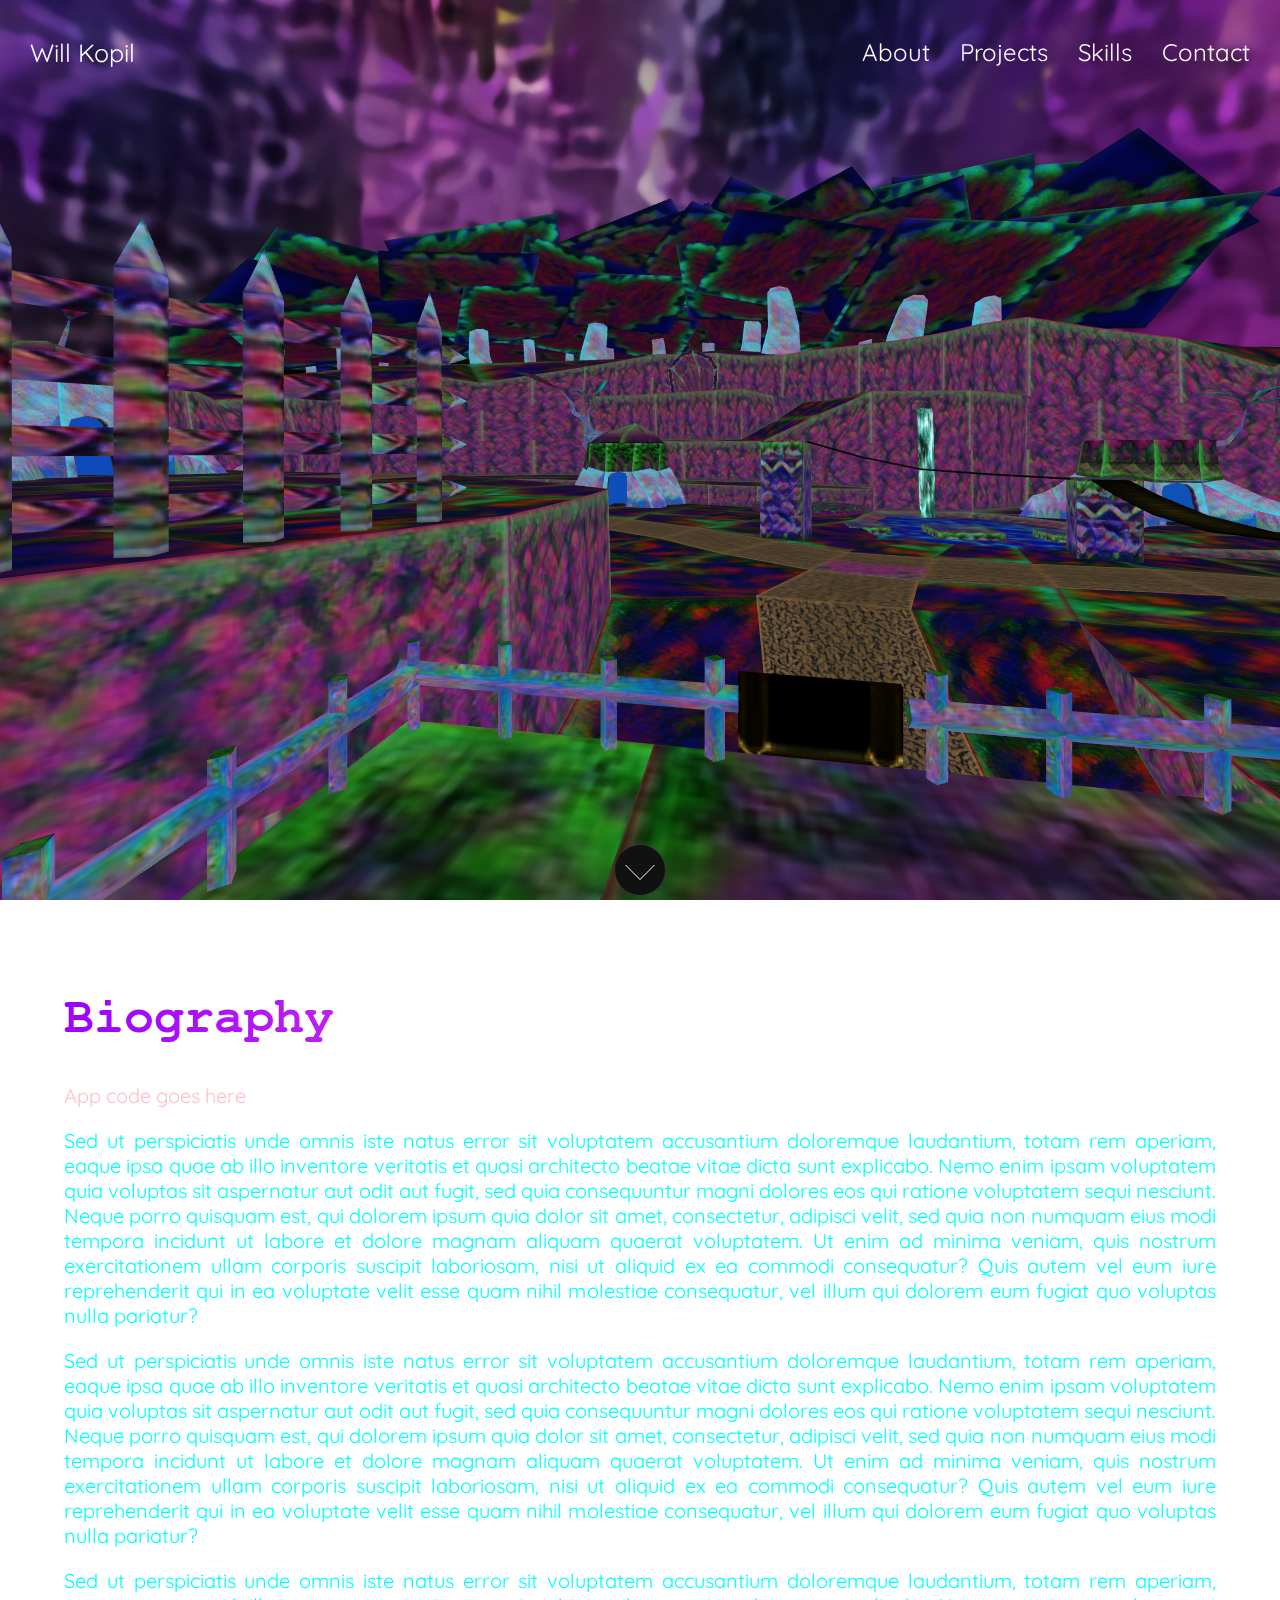
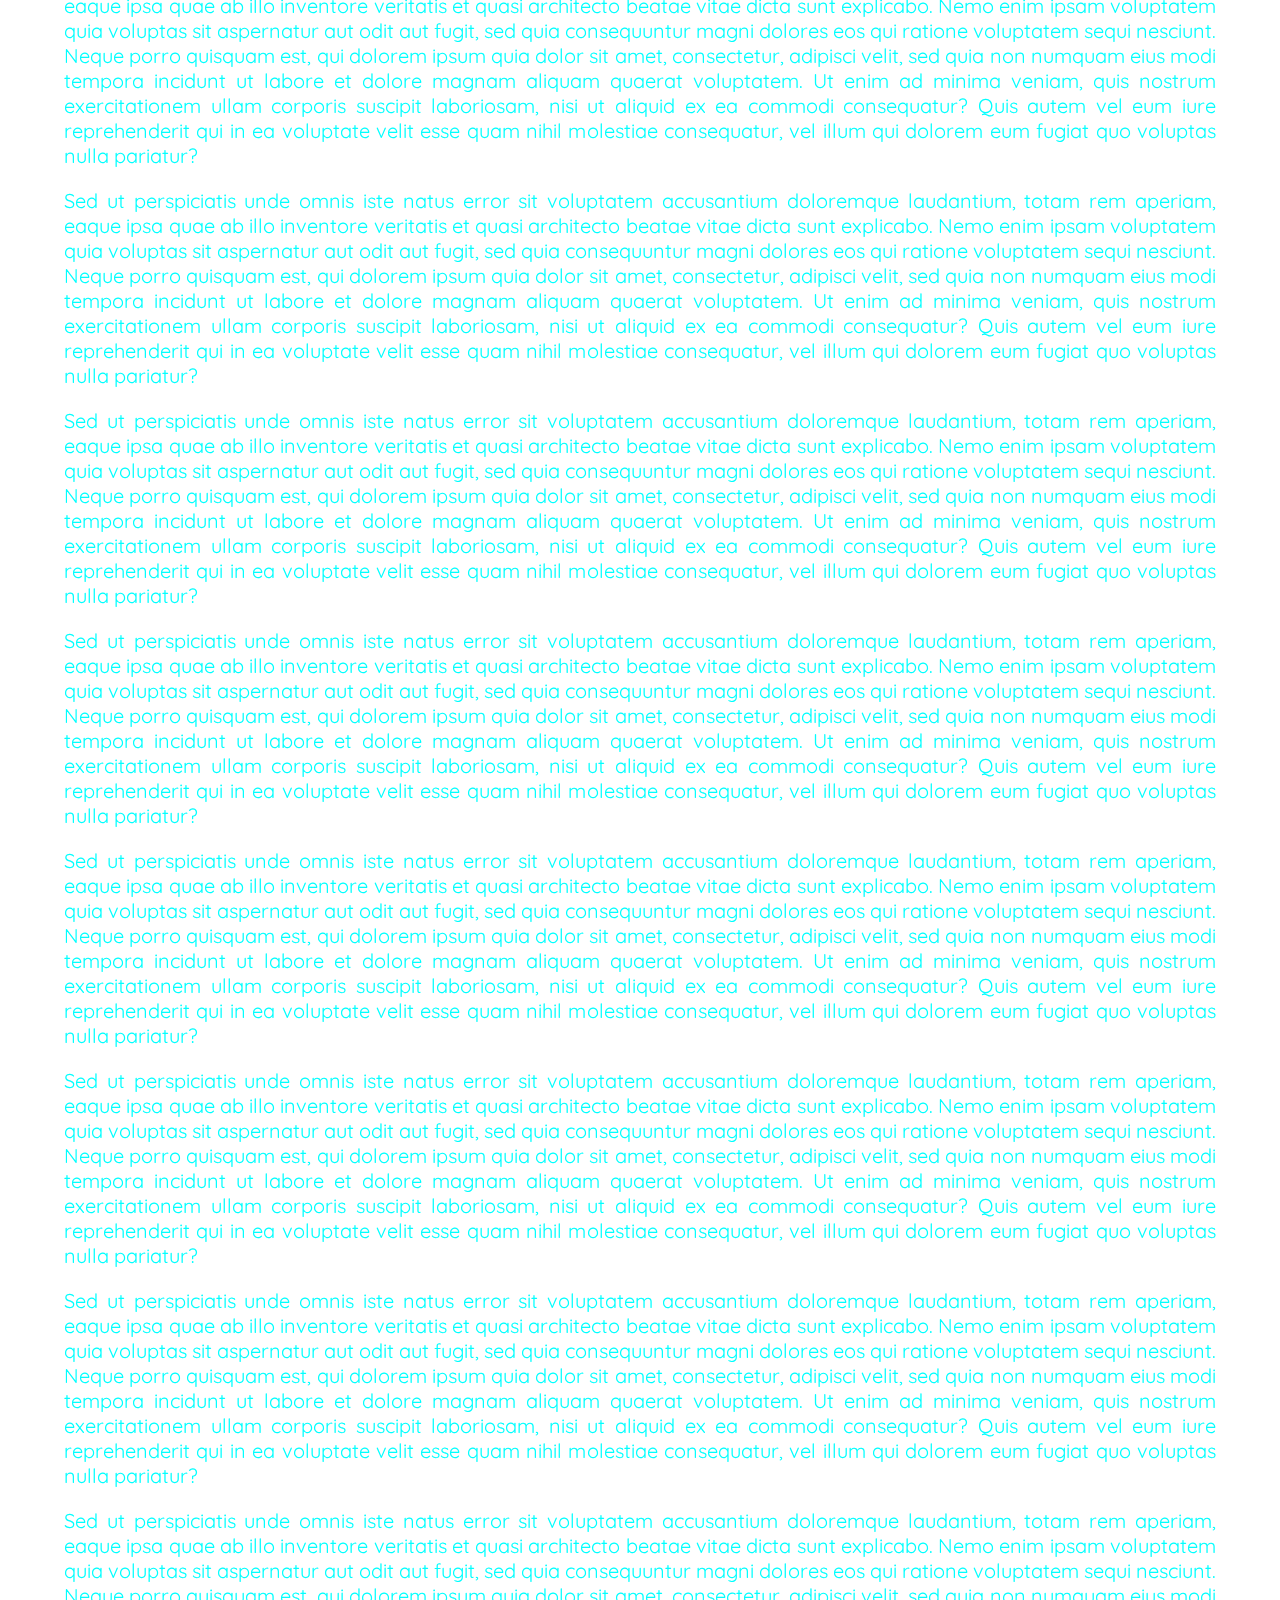
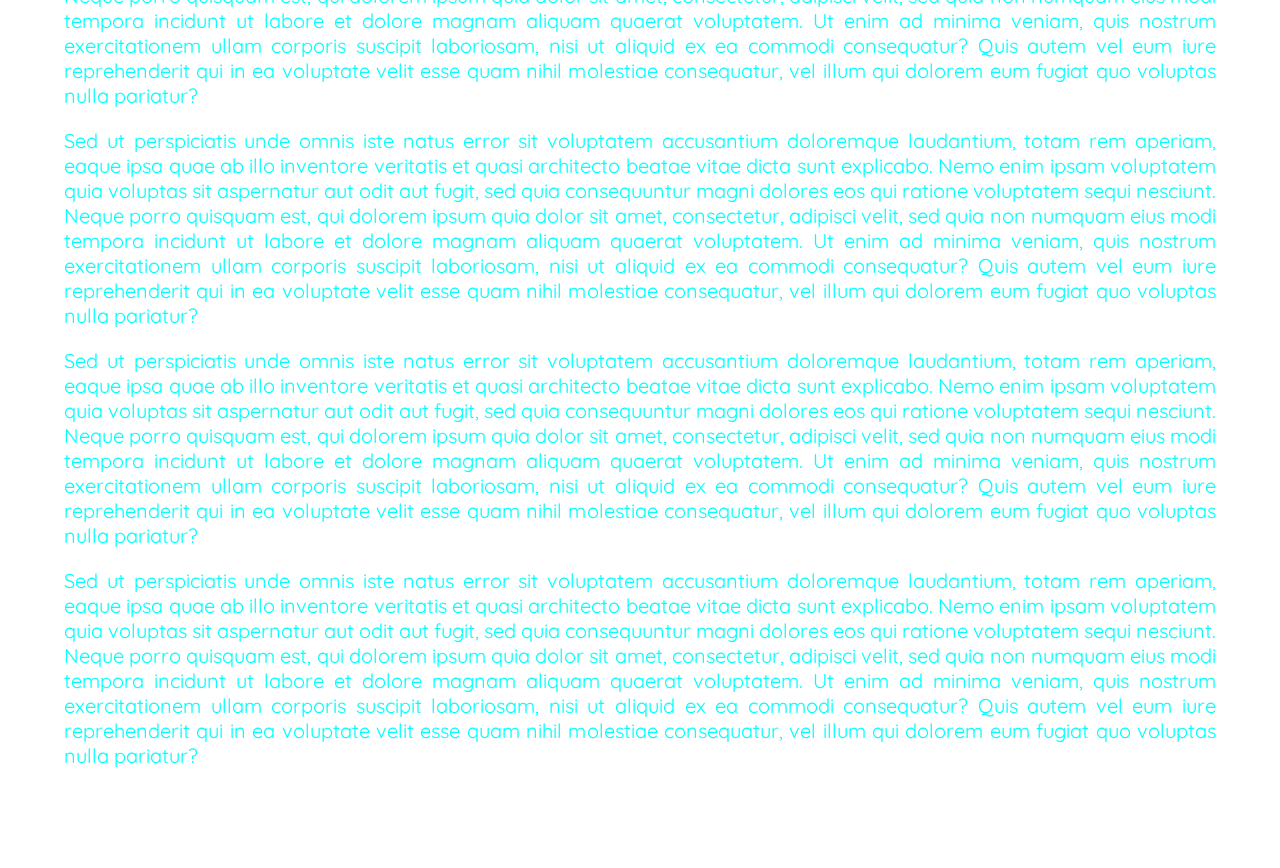
==== commit ca13a015: "animated headers" ====
--- a/index.html
+++ b/index.html
@@ -52,7 +52,7 @@
 </a>
   
   <div class="content" id="content">
-    <h2 class="myH2" style="color:greenyellow">My app</h1>
+    <h2 class="myH2 c-article__title">Biography</h2>
       <p class="myP" style="color:pink">App code goes here</p>
       <p class="myP" style="color:cyan">Sed ut perspiciatis unde omnis iste natus error sit voluptatem accusantium doloremque laudantium, totam rem aperiam, eaque ipsa quae ab illo inventore veritatis et quasi architecto beatae vitae dicta sunt explicabo. Nemo enim ipsam voluptatem quia voluptas sit aspernatur aut odit aut fugit, sed quia consequuntur magni dolores eos qui ratione voluptatem sequi nesciunt. Neque porro quisquam est, qui dolorem ipsum quia dolor sit amet, consectetur, adipisci velit, sed quia non numquam eius modi tempora incidunt ut labore et dolore magnam aliquam quaerat voluptatem. Ut enim ad minima veniam, quis nostrum exercitationem ullam corporis suscipit laboriosam, nisi ut aliquid ex ea commodi consequatur? Quis autem vel eum iure reprehenderit qui in ea voluptate velit esse quam nihil molestiae consequatur, vel illum qui dolorem eum fugiat quo voluptas nulla pariatur?</p>
       <p class="myP" style="color:cyan">Sed ut perspiciatis unde omnis iste natus error sit voluptatem accusantium doloremque laudantium, totam rem aperiam, eaque ipsa quae ab illo inventore veritatis et quasi architecto beatae vitae dicta sunt explicabo. Nemo enim ipsam voluptatem quia voluptas sit aspernatur aut odit aut fugit, sed quia consequuntur magni dolores eos qui ratione voluptatem sequi nesciunt. Neque porro quisquam est, qui dolorem ipsum quia dolor sit amet, consectetur, adipisci velit, sed quia non numquam eius modi tempora incidunt ut labore et dolore magnam aliquam quaerat voluptatem. Ut enim ad minima veniam, quis nostrum exercitationem ullam corporis suscipit laboriosam, nisi ut aliquid ex ea commodi consequatur? Quis autem vel eum iure reprehenderit qui in ea voluptate velit esse quam nihil molestiae consequatur, vel illum qui dolorem eum fugiat quo voluptas nulla pariatur?</p>
--- a/css/styles.css
+++ b/css/styles.css
@@ -18,17 +18,45 @@
     font-size: 1em;
     width:90%;
     margin:auto;
-    padding:2em 0;
+    padding:80px 0;
   }
 
 .myH2 {
-	text-align:center;
-	font-size: 4rem;
+	text-align:justify;
+	font-size: 5em;
+  z-index:1;
 }
+
+// Keyframes
+/* Chrome, Safari, Opera */
+@-webkit-keyframes bg-color {
+  50% {background-position: right center;}
+}
+/* Standard syntax */
+@keyframes bg-color {
+  50% {background-position: right center;}
+}
+
+.c-article__title {
+  font-family: 'FreeMono', monospace;
+  background: -webkit-gradient(linear, left top, right top, from(rgba(156,1,255,1)), color-stop(50%, rgba(255,91,219,1)), to(rgba(156,1,255,1)));
+  background: -o-linear-gradient(left, rgba(156,1,255,1) 0%, rgba(255,91,219,1) 50%, rgba(156,1,255,1) 100%);
+  background: linear-gradient(90deg, rgba(156,1,255,1) 0%, rgba(255,91,219,1) 50%, rgba(156,1,255,1) 100%);
+  background-size: 1600px 200px;
+  -webkit-background-clip: text;
+  -webkit-text-fill-color: transparent;
+  -webkit-animation-duration: 5s;
+          animation-duration: 5s;
+  -webkit-animation-name: bg-color;
+          animation-name: bg-color;
+  -webkit-animation-iteration-count: infinite;
+          animation-iteration-count: infinite;
+  -webkit-animation-fill-mode: forwards;
+          animation-fill-mode: forwards;
+}
+
 .myP {
 	text-align: justify;
-	padding-left:15%;
-	padding-right:15%;
 	font-size: 20px;
 }
 @media all and (max-width:700px){
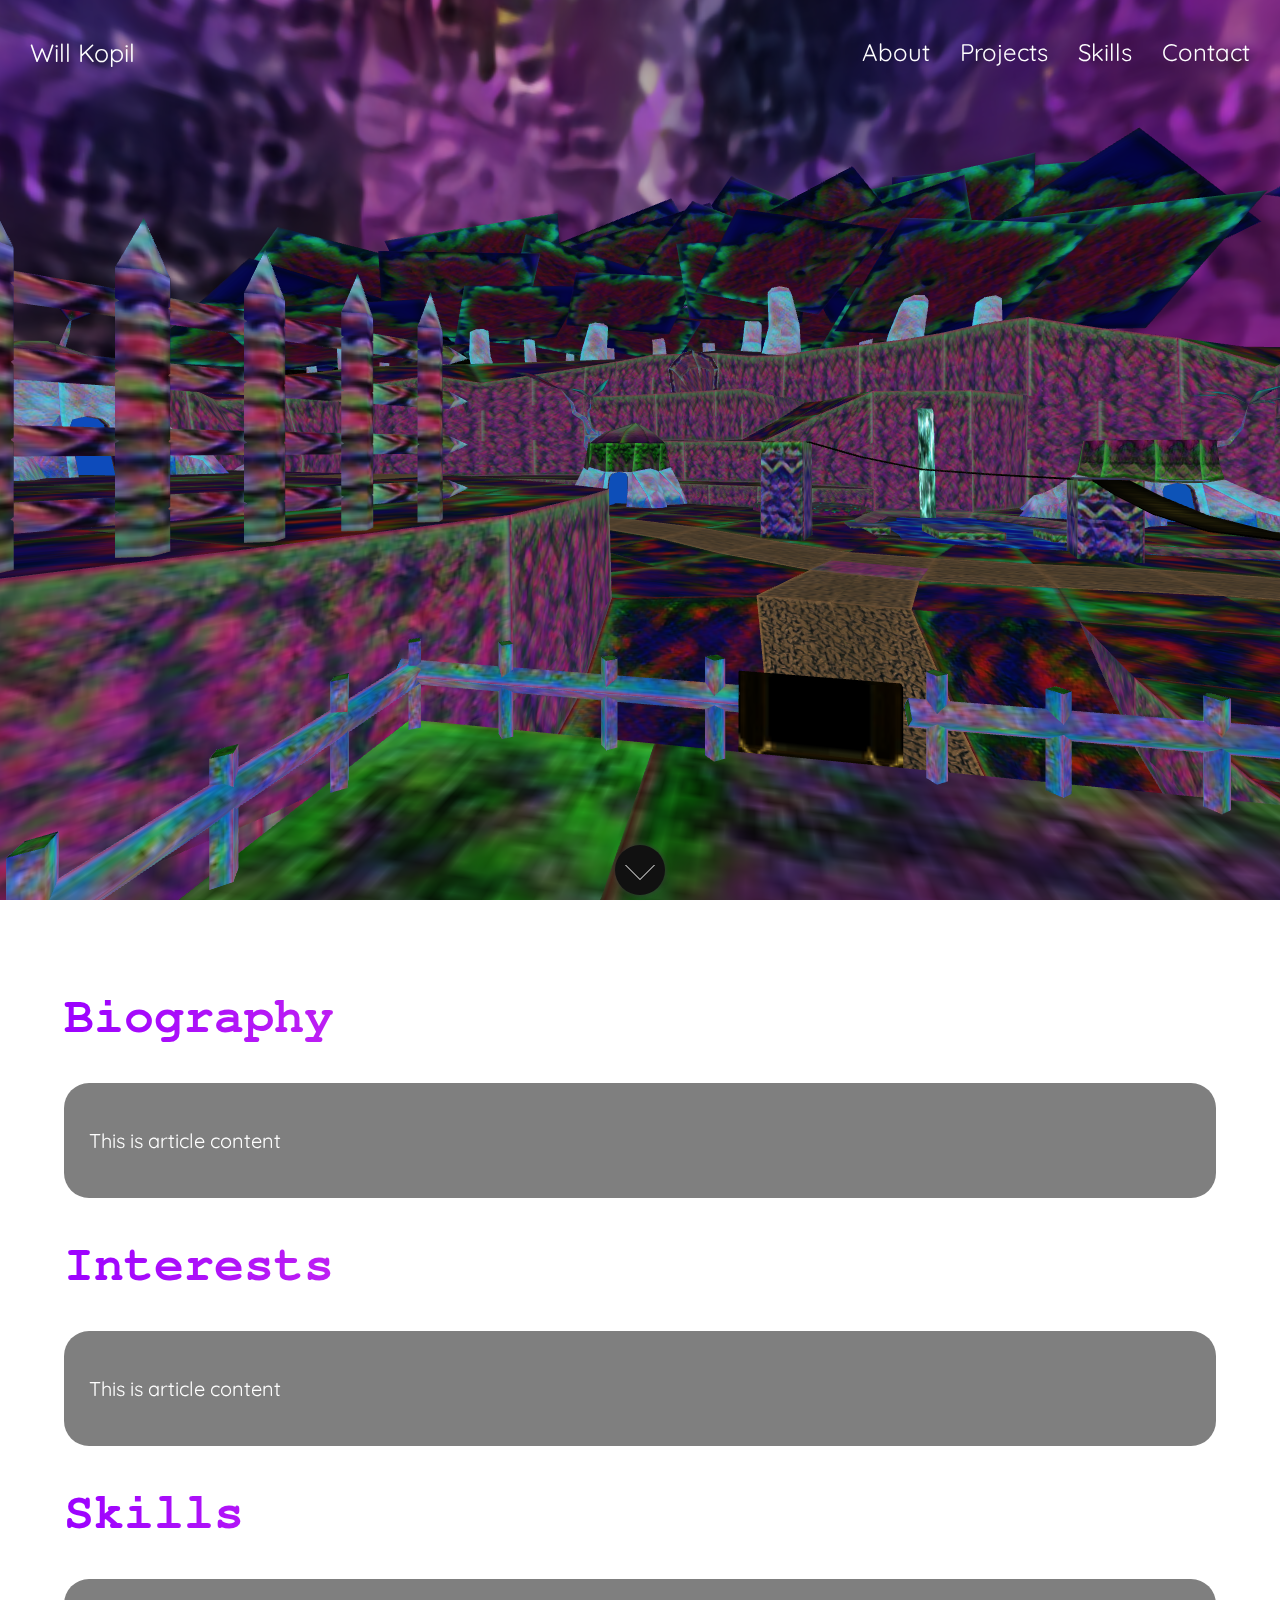
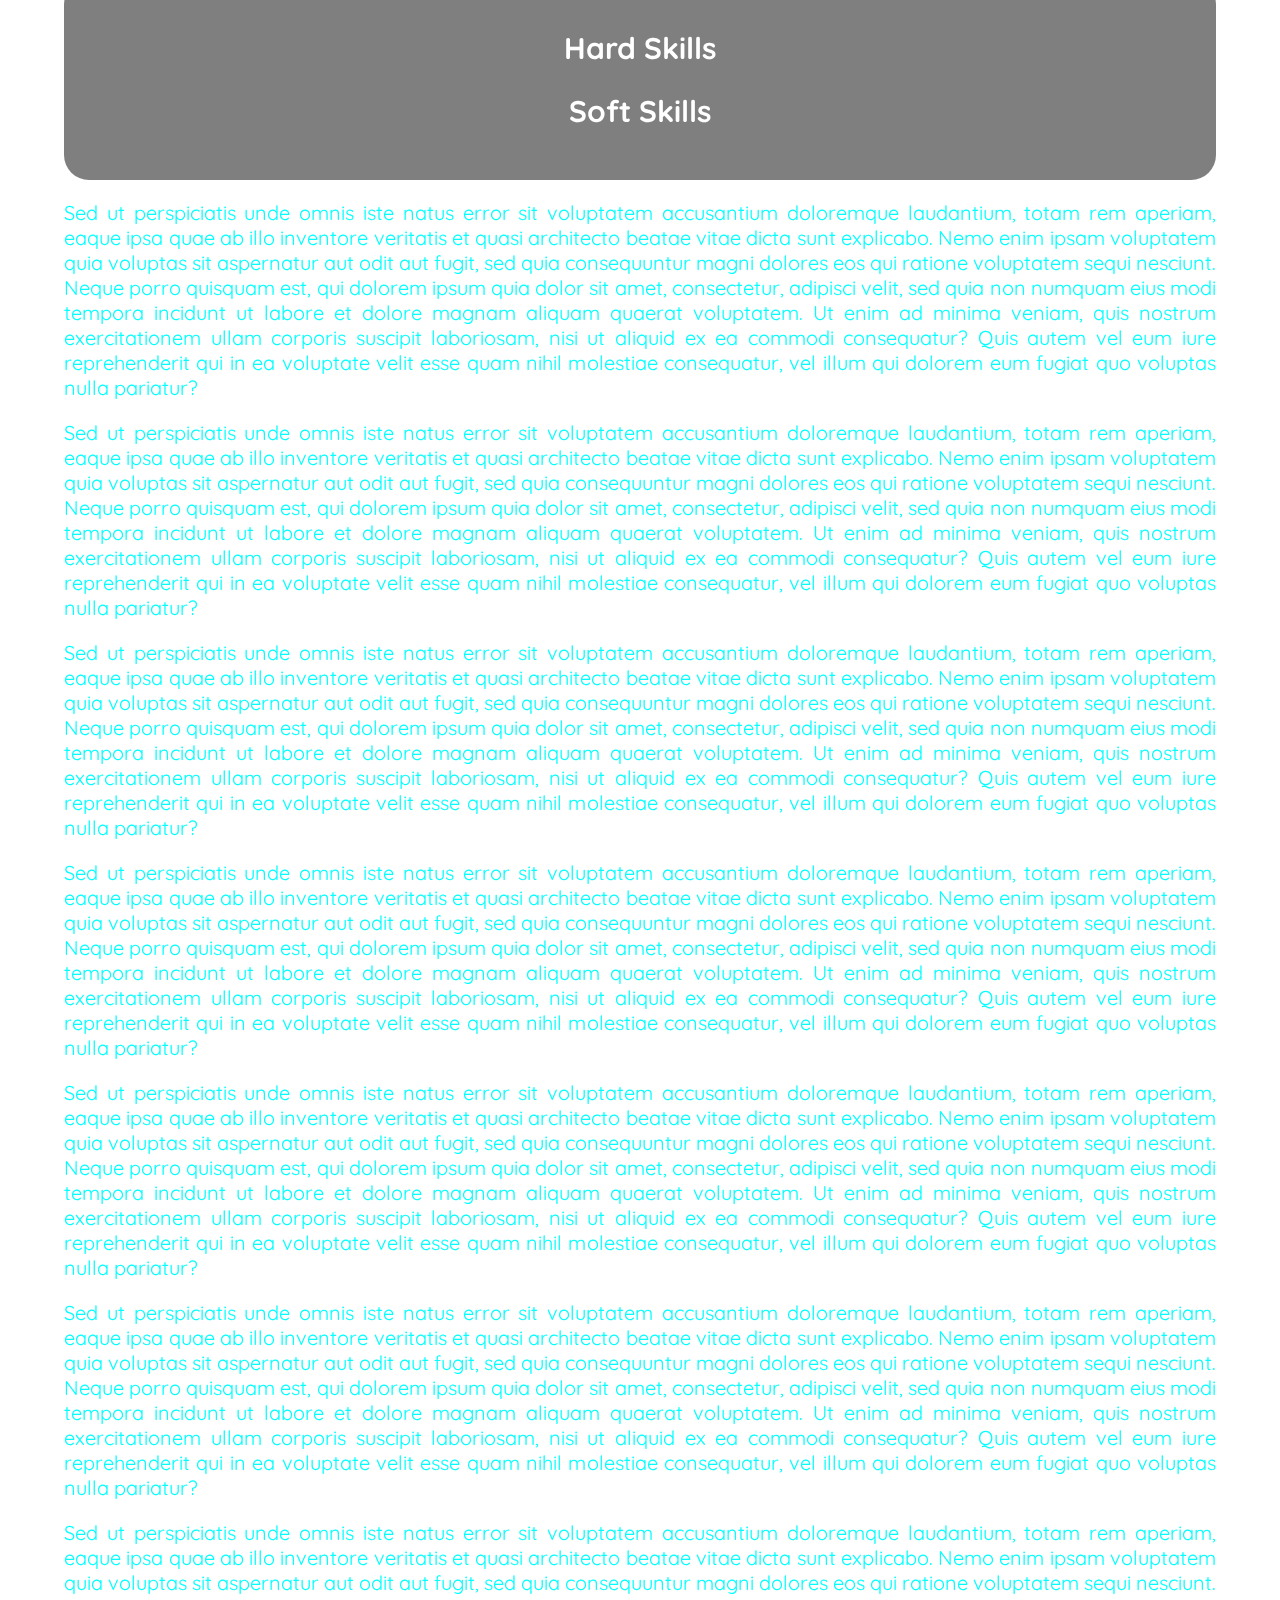
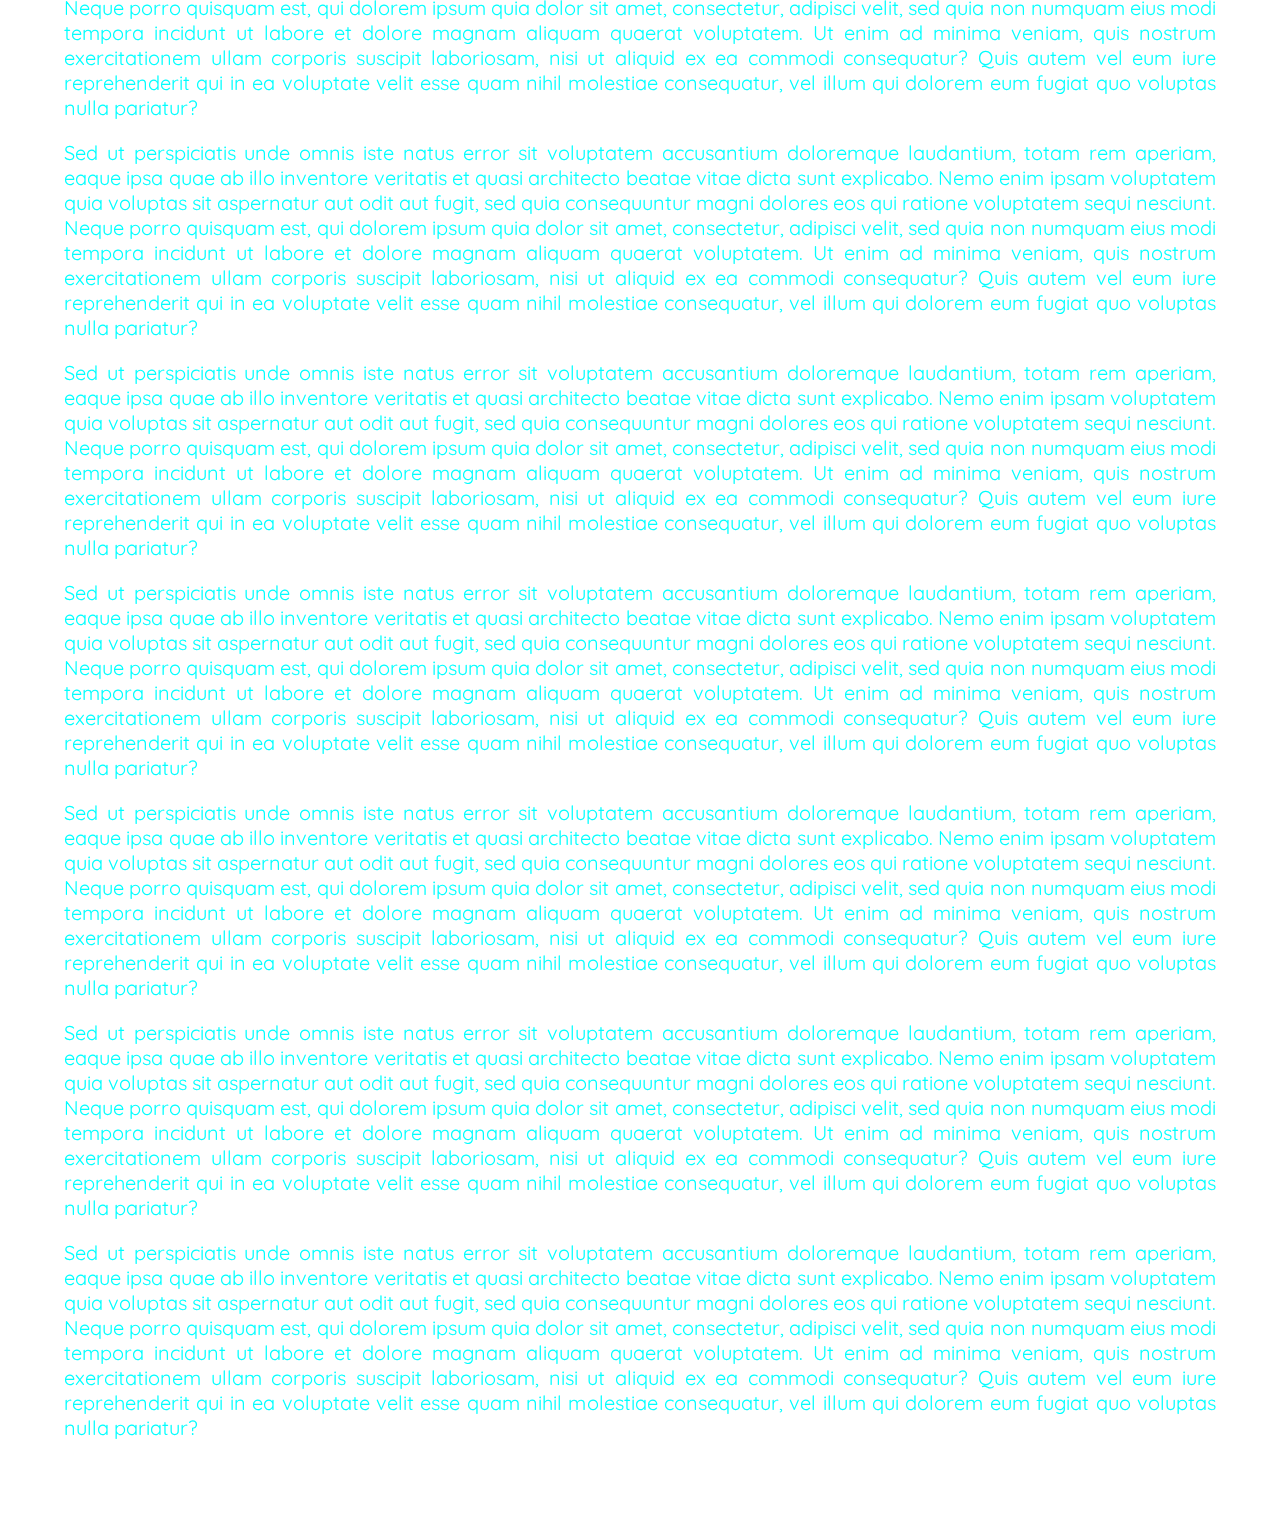
==== commit bab71c05: "added content containers" ====
--- a/index.html
+++ b/index.html
@@ -52,8 +52,28 @@
 </a>
   
   <div class="content" id="content">
+
     <h2 class="myH2 c-article__title">Biography</h2>
-      <p class="myP" style="color:pink">App code goes here</p>
+    <div class="article">
+        <p class="myP">This is article content</p>
+    </div>
+
+    <h2 class="myH2 c-article__title">Interests</h2>
+    <div class="article">
+        <p class="myP">This is article content</p>
+    </div>
+
+    <h2 class="myH2 c-article__title">Skills</h2>
+    <div class="article">
+        <div class="hard-skills">
+            <h2 class="skills-header">Hard Skills</h2>
+        </div>
+        <div class="soft-skills">
+            <h2 class="skills-header">Soft Skills</h2>
+        </div>
+    </div>
+
+
       <p class="myP" style="color:cyan">Sed ut perspiciatis unde omnis iste natus error sit voluptatem accusantium doloremque laudantium, totam rem aperiam, eaque ipsa quae ab illo inventore veritatis et quasi architecto beatae vitae dicta sunt explicabo. Nemo enim ipsam voluptatem quia voluptas sit aspernatur aut odit aut fugit, sed quia consequuntur magni dolores eos qui ratione voluptatem sequi nesciunt. Neque porro quisquam est, qui dolorem ipsum quia dolor sit amet, consectetur, adipisci velit, sed quia non numquam eius modi tempora incidunt ut labore et dolore magnam aliquam quaerat voluptatem. Ut enim ad minima veniam, quis nostrum exercitationem ullam corporis suscipit laboriosam, nisi ut aliquid ex ea commodi consequatur? Quis autem vel eum iure reprehenderit qui in ea voluptate velit esse quam nihil molestiae consequatur, vel illum qui dolorem eum fugiat quo voluptas nulla pariatur?</p>
       <p class="myP" style="color:cyan">Sed ut perspiciatis unde omnis iste natus error sit voluptatem accusantium doloremque laudantium, totam rem aperiam, eaque ipsa quae ab illo inventore veritatis et quasi architecto beatae vitae dicta sunt explicabo. Nemo enim ipsam voluptatem quia voluptas sit aspernatur aut odit aut fugit, sed quia consequuntur magni dolores eos qui ratione voluptatem sequi nesciunt. Neque porro quisquam est, qui dolorem ipsum quia dolor sit amet, consectetur, adipisci velit, sed quia non numquam eius modi tempora incidunt ut labore et dolore magnam aliquam quaerat voluptatem. Ut enim ad minima veniam, quis nostrum exercitationem ullam corporis suscipit laboriosam, nisi ut aliquid ex ea commodi consequatur? Quis autem vel eum iure reprehenderit qui in ea voluptate velit esse quam nihil molestiae consequatur, vel illum qui dolorem eum fugiat quo voluptas nulla pariatur?</p>
       <p class="myP" style="color:cyan">Sed ut perspiciatis unde omnis iste natus error sit voluptatem accusantium doloremque laudantium, totam rem aperiam, eaque ipsa quae ab illo inventore veritatis et quasi architecto beatae vitae dicta sunt explicabo. Nemo enim ipsam voluptatem quia voluptas sit aspernatur aut odit aut fugit, sed quia consequuntur magni dolores eos qui ratione voluptatem sequi nesciunt. Neque porro quisquam est, qui dolorem ipsum quia dolor sit amet, consectetur, adipisci velit, sed quia non numquam eius modi tempora incidunt ut labore et dolore magnam aliquam quaerat voluptatem. Ut enim ad minima veniam, quis nostrum exercitationem ullam corporis suscipit laboriosam, nisi ut aliquid ex ea commodi consequatur? Quis autem vel eum iure reprehenderit qui in ea voluptate velit esse quam nihil molestiae consequatur, vel illum qui dolorem eum fugiat quo voluptas nulla pariatur?</p>
--- a/css/styles.css
+++ b/css/styles.css
@@ -55,9 +55,30 @@
           animation-fill-mode: forwards;
 }
 
+.article {
+  background: rgba(0,0,0,0.5);
+  border-radius: 25px;
+  padding: 25px;
+  margin-top:20px;
+  margin-bottom:20px;
+}
+
+.hard-skills {
+}
+
+.soft-skills {
+}
+
+.skills-header {
+  text-align:center;
+  font-size:3em;
+  color:white;
+}
+
 .myP {
 	text-align: justify;
 	font-size: 20px;
+  color:white;
 }
 @media all and (max-width:700px){
 	.myP {
